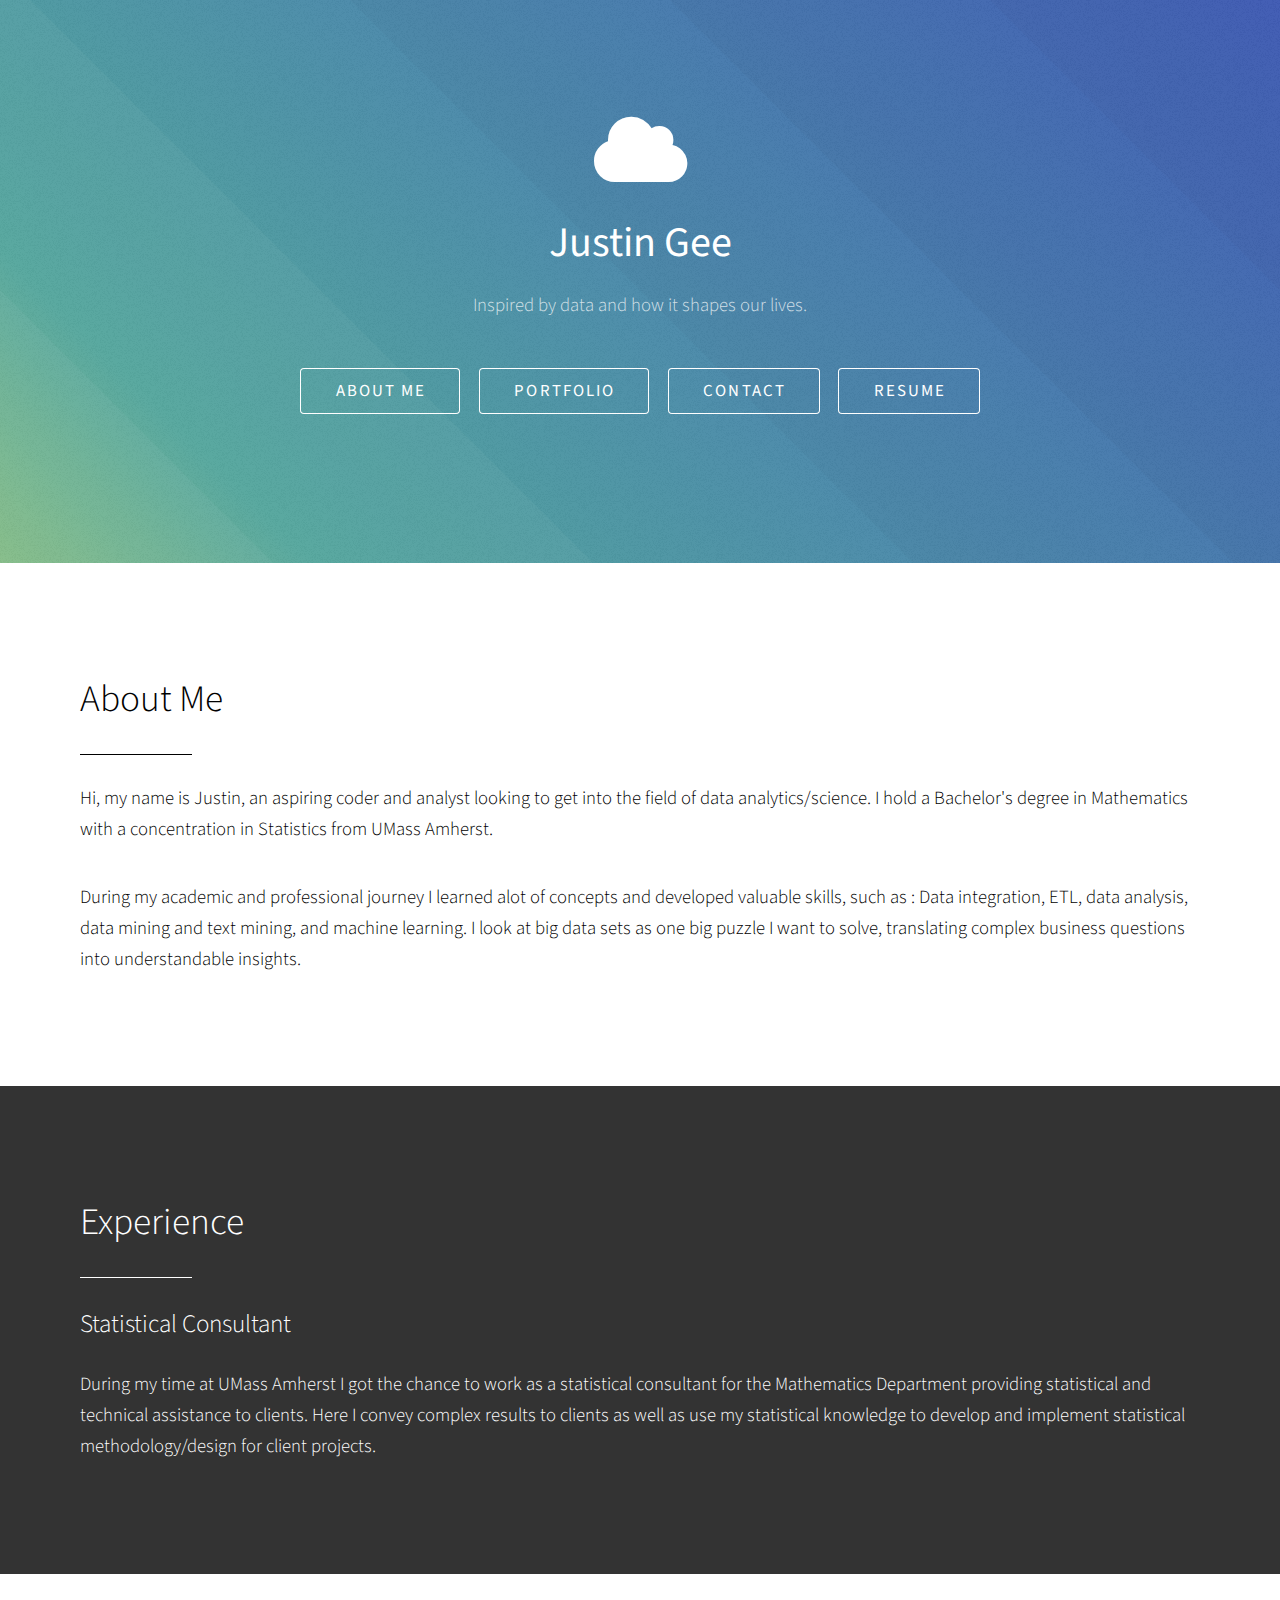
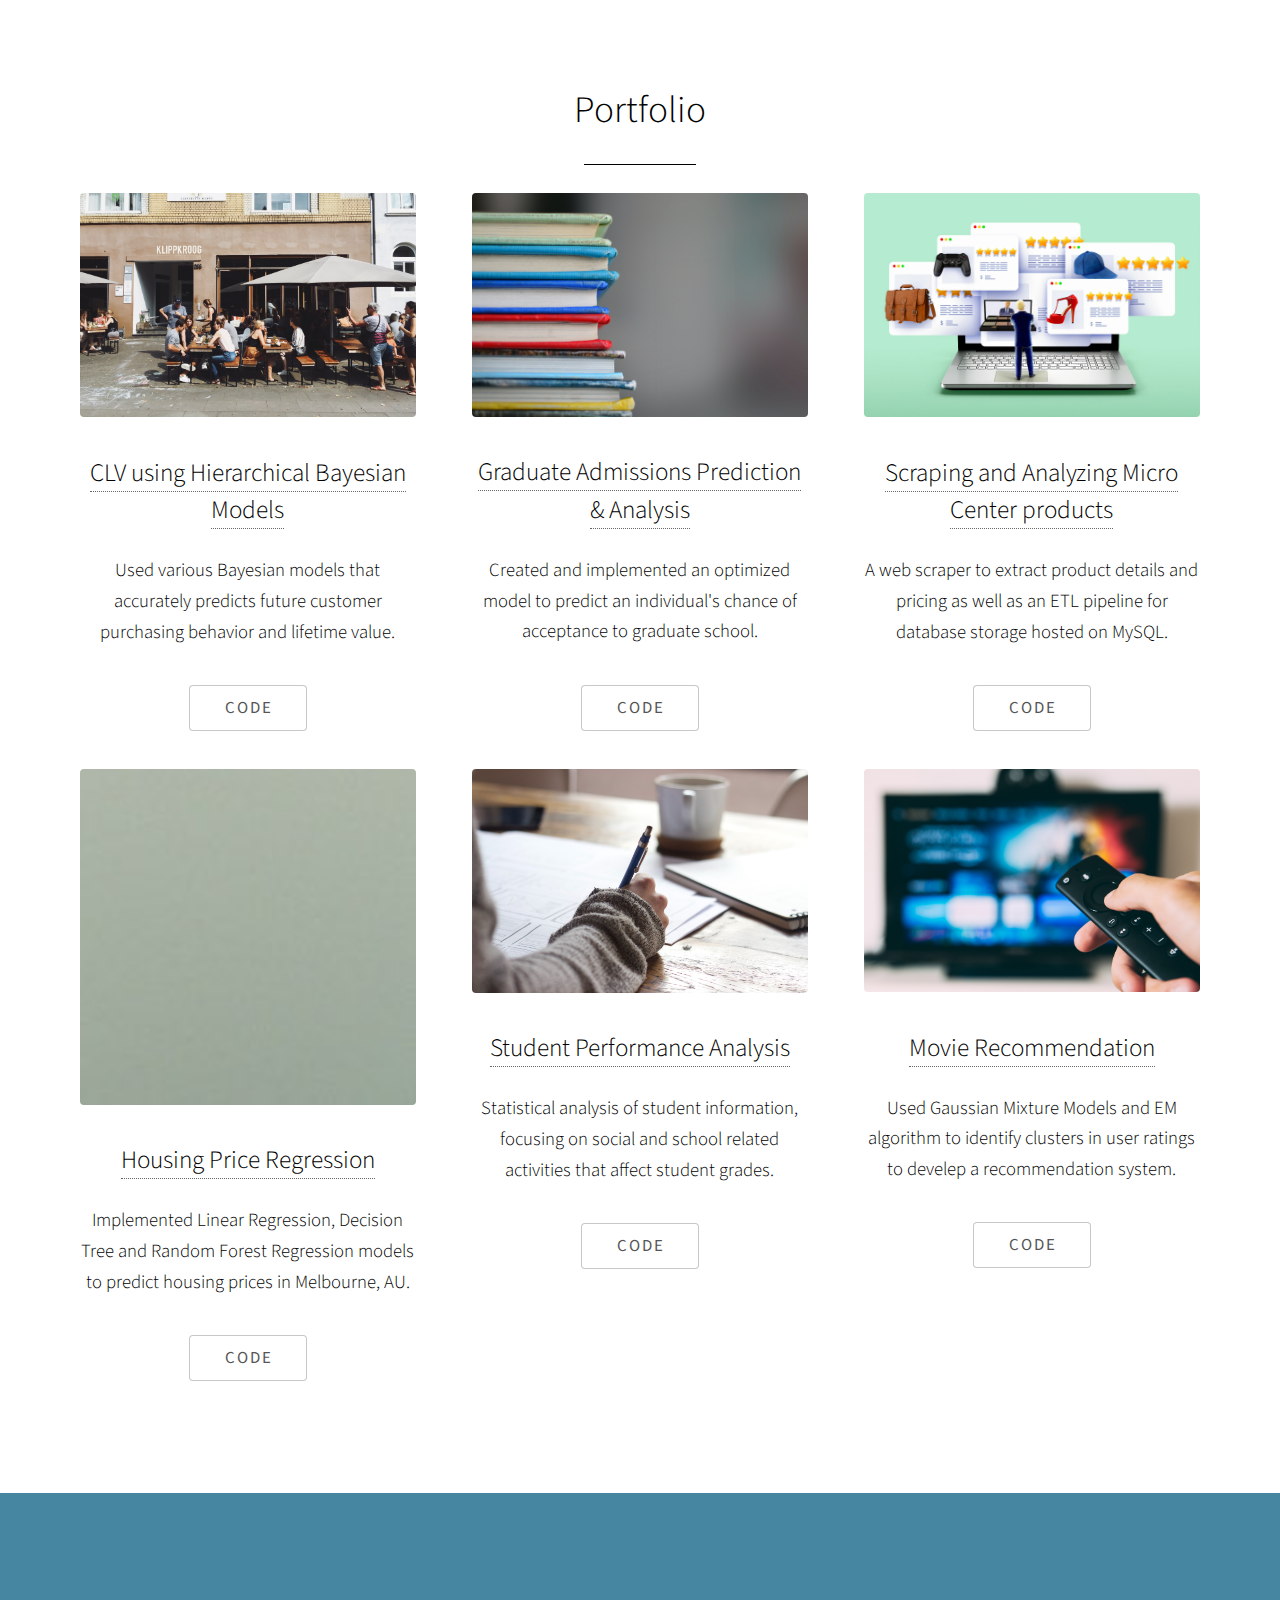
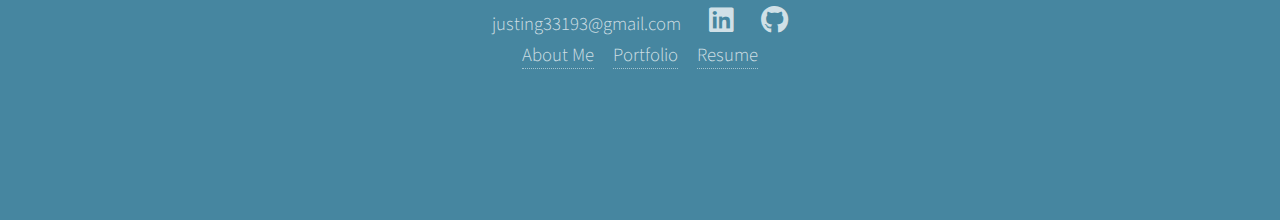
==== index.html @ 66cd39ed "fixed links" ====
<!DOCTYPE HTML>

<html>
	<head>
		<title>J.Gee Portfolio</title>
		<meta charset="utf-8" />
		<meta name="viewport" content="width=device-width, initial-scale=1, user-scalable=no" />
		<link rel="stylesheet" href="assets/css/main.css" />
		<noscript><link rel="stylesheet" href="assets/css/noscript.css" /></noscript>
	</head>
	<body class="is-preload">

		<!-- Header -->
			<section id="header">
				<div class="inner">
					<span class="icon solid major fa-cloud"></span>
					<h1><strong>Justin Gee</strong><br /></a></h1>
					<p>Inspired by data and how it shapes our lives.</p>
					<ul class="actions special">
						<li><a href="#AboutMe" class="button scrolly">About Me</a></li>
						<li><a href="#Portfolio" class="button scrolly">Portfolio</a></li>
						<li><a href="#footer" class="button scrolly">Contact</a></li>
						<li><a href="justingee193.github.io/links/resume.pdf" class="button">Resume</a></li>
					</ul>
				</div>
			</section>

		<!-- About Me -->
			<section id="AboutMe" class="main style1">
				<div class="container">
					<div class="row gtr-150">
						<div class="col-12">
							<header class="major">
								<h2>About Me<br /></h2>
							</header>
							<p>Hi, my name is Justin, an aspiring coder and analyst looking to get into the field of data analytics/science. I hold a Bachelor's degree in Mathematics with a concentration in Statistics from UMass Amherst. </p>
							<p>During my academic and professional journey I learned alot of concepts and developed valuable skills, such as : Data integration, ETL, data analysis, data mining and text mining, and machine learning. I look at big data sets as one big puzzle I want to solve, translating complex business questions into understandable insights.</p>
						</div>
					</div>
				</div>
			</section>

		<!-- Experience -->
			<section id="Experience" class="main style2">
				<div class="container">
					<div class="row gtr-150">
						<div class="col-12">
							<header class="major">
								<h2>Experience</h2>
							</header>
							<h3>Statistical Consultant</h3>
							<p>During my time at UMass Amherst I got the chance to work as a statistical consultant for the Mathematics Department providing statistical and technical assistance to clients. Here I convey complex results to clients as well as use my statistical knowledge to develop and implement statistical methodology/design for client projects.</p>
						</div>
					</div>
				</div>
			</section>

		<!-- Portfolio -->
			<section id="Portfolio" class="main style1 special">
				<div class="container">
					<header class="major">
						<h2>Portfolio</h2>
					</header>
					<div class="row gtr-150">
						<div class="col-4 col-12-medium">
							<span class="image fit"><img src="images/pic02.jpg" alt="" /></span>
								<h3><a href="justingee193.github.io/links/customer-lifetime-value.html">CLV using Hierarchical Bayesian Models</a></h3>
							<p>Used various Bayesian models that accurately predicts future customer purchasing behavior and lifetime value.</p>
							<ul class="actions special">
								<li><a href="https://github.com/justingee193/Data-Science-Projects/blob/master/customer-lifetime-value.ipynb" class="button">Code</a></li>
							</ul>
						</div>
						<div class="col-4 col-12-medium">
							<span class="image fit"><img src="images/pic03.jpg" alt="" /></span>
							<h3><a href="justingee193.github.io/links/graduate-admissions.html">Graduate Admissions Prediction & Analysis</a></h3>
							<p>Created and implemented an optimized model to predict an individual's chance of acceptance to graduate school.</p>
							<ul class="actions special">
								<li><a href="https://github.com/justingee193/Data-Science-Projects/blob/master/graduate-admissions.ipynb" class="button">Code</a></li>
							</ul>
						</div>
						<div class="col-4 col-12-medium">
							<span class="image fit"><img src="images/pic04.jpg" alt="" /></span>
							<h3><a href="justingee193.github.io/links/student-performance.html">Scraping and Analyzing Micro Center products</a></h3>
							<p>A web scraper to extract product details and pricing as well as an ETL pipeline for database storage hosted on MySQL.</p>
							<ul class="actions special">
								<li><a href="https://github.com/justingee193/microcenter-scraper" class="button">Code</a></li>
							</ul>
						</div>
						<div class="col-4 col-12-medium">
							<span class="image fit"><img src="images/pic05.jpg" alt="" /></span>
							<h3><a href="justingee193.github.io/links/melbourne-housing-market.html">Housing Price Regression</a></h3>
							<p>Implemented Linear Regression, Decision Tree and Random Forest Regression models to predict housing prices in Melbourne, AU.</p>
							<ul class="actions special">
								<li><a href="https://github.com/justingee193/melbourne-housing-regression" class="button">Code</a></li>
							</ul>
						</div>
						<div class="col-4 col-12-medium">
							<span class="image fit"><img src="images/pic06.jpg" alt="" /></span>
							<h3><a href="justingee193.github.io/links/student-performance.html">Student Performance Analysis</a></h3>
							<p>Statistical analysis of student information, focusing on social and school related activities that affect student grades.</p>
							<ul class="actions special">
								<li><a href="https://github.com/justingee193/Data-Science-Projects/blob/master/student-performance.ipynb" class="button">Code</a></li>
							</ul>
						</div>
						<div class="col-4 col-12-medium">
							<span class="image fit"><img src="images/pic07.jpg" alt="" /></span>
							<h3><a href="justingee193.github.io/links/movie-recommendation.html">Movie Recommendation</a></h3>
							<p>Used Gaussian Mixture Models and EM algorithm to identify clusters in user ratings to develep a recommendation system.</p>
							<ul class="actions special">
								<li><a href="https://github.com/justingee193/movie-recommendation-proj" class="button">Code</a></li>
							</ul>
						</div>
					</div>
				</div>
			</section>

		<!-- Contact -->
			<section id="footer">
				<ul class="icons">
					<li><span class="label">justing33193@gmail.com</span></a></li>
					<li><a href="https://www.linkedin.com/in/justin-gee-264b87182/" class="icon brands alt fa-linkedin"><span class="label">LinkedIn</span></a></li>
					<li><a href="https://github.com/justingee193/" class="icon brands alt fa-github"><span class="label">GitHub</span></a></li>
				</ul>
				<ul class="actions special">
					<li><a href="#AboutMe" class="label scrolly">About Me</a></li>
					<li><a href="#Portfolio" class="label scrolly">Portfolio</a></li>
					<li><a href="resume.pdf" class="label">Resume</a></li>
				</ul>
			</section>

		<!-- Scripts -->
			<script src="assets/js/jquery.min.js"></script>
			<script src="assets/js/jquery.scrolly.min.js"></script>
			<script src="assets/js/browser.min.js"></script>
			<script src="assets/js/breakpoints.min.js"></script>
			<script src="assets/js/util.js"></script>
			<script src="assets/js/main.js"></script>
	</body>
</html>
---- assets/css/main.css ----
@import url("fontawesome-all.min.css");
@import url("https://fonts.googleapis.com/css?family=Source+Sans+Pro:300,300italic,400,400italic");

/*
	Photon by HTML5 UP
	html5up.net | @ajlkn
	Free for personal and commercial use under the CCA 3.0 license (html5up.net/license)
*/

html, body, div, span, applet, object,
iframe, h1, h2, h3, h4, h5, h6, p, blockquote,
pre, a, abbr, acronym, address, big, cite,
code, del, dfn, em, img, ins, kbd, q, s, samp,
small, strike, strong, sub, sup, tt, var, b,
u, i, center, dl, dt, dd, ol, ul, li, fieldset,
form, label, legend, table, caption, tbody,
tfoot, thead, tr, th, td, article, aside,
canvas, details, embed, figure, figcaption,
footer, header, hgroup, menu, nav, output, ruby,
section, summary, time, mark, audio, video {
	margin: 0;
	padding: 0;
	border: 0;
	font-size: 100%;
	font: inherit;
	vertical-align: baseline;}

article, aside, details, figcaption, figure,
footer, header, hgroup, menu, nav, section {
	display: block;}

body {
	line-height: 1;
}

ol, ul {
	list-style: none;
}

blockquote, q {
	quotes: none;
}

	blockquote:before, blockquote:after, q:before, q:after {
		content: '';
		content: none;
	}

table {
	border-collapse: collapse;
	border-spacing: 0;
}

body {
	-webkit-text-size-adjust: none;
}

mark {
	background-color: transparent;
	color: inherit;
}

input::-moz-focus-inner {
	border: 0;
	padding: 0;
}

input, select, textarea {
	-moz-appearance: none;
	-webkit-appearance: none;
	-ms-appearance: none;
	appearance: none;
}

/* Basic */

	html {
		box-sizing: border-box;
	}

	*, *:before, *:after {
		box-sizing: inherit;
	}

	body {
		background: #fff;
	}

		body.is-preload *, body.is-preload *:before, body.is-preload *:after {
			-moz-animation: none !important;
			-webkit-animation: none !important;
			-ms-animation: none !important;
			animation: none !important;
			-moz-transition: none !important;
			-webkit-transition: none !important;
			-ms-transition: none !important;
			transition: none !important;
		}

	body, input, select, textarea {
		color: #666;
		font-family: "Source Sans Pro", Helvetica, sans-serif;
		font-size: 16pt;
		font-weight: 300;
		line-height: 1.65em;
	}

	a {
		-moz-transition: color 0.2s ease-in-out, border-color 0.2s ease-in-out;
		-webkit-transition: color 0.2s ease-in-out, border-color 0.2s ease-in-out;
		-ms-transition: color 0.2s ease-in-out, border-color 0.2s ease-in-out;
		transition: color 0.2s ease-in-out, border-color 0.2s ease-in-out;
		border-bottom: dotted 1px #666;
		color: inherit;
		text-decoration: none;
	}

		a:hover {
			border-bottom-color: transparent !important;
			color: #6bd4c8;
		}

	strong, b {
		color: #555;
		font-weight: 400;
	}

	em, i {
		font-style: italic;
	}

	p {
		margin: 0 0 2em 0;
	}

	h1, h2, h3, h4, h5, h6 {
		color: #555;
		line-height: 1em;
		margin: 0 0 1em 0;
	}

		h1 a, h2 a, h3 a, h4 a, h5 a, h6 a {
			color: inherit;
			text-decoration: none;
		}

	h1 {
		font-size: 2.25em;
		line-height: 1.35em;
	}

	h2 {
		font-size: 2em;
		line-height: 1.35em;
	}

	h3 {
		font-size: 1.35em;
		line-height: 1.5em;
	}

	h4 {
		font-size: 1.25em;
		line-height: 1.5em;
	}

	h5 {
		font-size: 0.9em;
		line-height: 1.5em;
	}

	h6 {
		font-size: 0.7em;
		line-height: 1.5em;
	}

	sub {
		font-size: 0.8em;
		position: relative;
		top: 0.5em;
	}

	sup {
		font-size: 0.8em;
		position: relative;
		top: -0.5em;
	}

	hr {
		border: 0;
		border-bottom: solid 1px rgba(144, 144, 144, 0.5);
		margin: 2em 0;
	}

		hr.major {
			margin: 3em 0;
		}

	blockquote {
		border-left: solid 4px rgba(144, 144, 144, 0.5);
		font-style: italic;
		margin: 0 0 2em 0;
		padding: 0.5em 0 0.5em 2em;
	}

	code {
		background: rgba(144, 144, 144, 0.075);
		border-radius: 4px;
		border: solid 1px rgba(144, 144, 144, 0.5);
		font-family: "Courier New", monospace;
		font-size: 0.9em;
		margin: 0 0.25em;
		padding: 0.25em 0.65em;
	}

	pre {
		-webkit-overflow-scrolling: touch;
		font-family: "Courier New", monospace;
		font-size: 0.9em;
		margin: 0 0 2em 0;
	}

		pre code {
			display: block;
			line-height: 1.75em;
			padding: 1em 1.5em;
			overflow-x: auto;
		}

	.align-left {
		text-align: left;
	}

	.align-center {
		text-align: center;
	}

	.align-right {
		text-align: right;
	}

/* Container */

	.container {
		margin: 0 auto;
		max-width: calc(100% - 4em);
		width: 60em;
	}

		.container.xsmall {
			width: 15em;
		}

		.container.small {
			width: 30em;
		}

		.container.medium {
			width: 45em;
		}

		.container.large {
			width: 75em;
		}

		.container.xlarge {
			width: 90em;
		}

		.container.max {
			width: 100%;
		}

		@media screen and (max-width: 980px) {

			.container {
				max-width: 100% !important;
				width: 100% !important;
			}

		}

		@media screen and (max-width: 480px) {

			.container {
				max-width: calc(100% - 3em);
			}

		}

/* Row */

	.row {
		display: flex;
		flex-wrap: wrap;
		box-sizing: border-box;
		align-items: stretch;
	}

		.row > * {
			box-sizing: border-box;
		}

		.row.gtr-uniform > * > :last-child {
			margin-bottom: 0;
		}

		.row.aln-left {
			justify-content: flex-start;
		}

		.row.aln-center {
			justify-content: center;
		}

		.row.aln-right {
			justify-content: flex-end;
		}

		.row.aln-top {
			align-items: flex-start;
		}

		.row.aln-middle {
			align-items: center;
		}

		.row.aln-bottom {
			align-items: flex-end;
		}

		.row > .imp {
			order: -1;
		}

		.row > .col-1 {
			width: 8.33333%;
		}

		.row > .off-1 {
			margin-left: 8.33333%;
		}

		.row > .col-2 {
			width: 16.66667%;
		}

		.row > .off-2 {
			margin-left: 16.66667%;
		}

		.row > .col-3 {
			width: 25%;
		}

		.row > .off-3 {
			margin-left: 25%;
		}

		.row > .col-4 {
			width: 33.33333%;
		}

		.row > .off-4 {
			margin-left: 33.33333%;
		}

		.row > .col-5 {
			width: 41.66667%;
		}

		.row > .off-5 {
			margin-left: 41.66667%;
		}

		.row > .col-6 {
			width: 50%;
		}

		.row > .off-6 {
			margin-left: 50%;
		}

		.row > .col-7 {
			width: 58.33333%;
		}

		.row > .off-7 {
			margin-left: 58.33333%;
		}

		.row > .col-8 {
			width: 66.66667%;
		}

		.row > .off-8 {
			margin-left: 66.66667%;
		}

		.row > .col-9 {
			width: 75%;
		}

		.row > .off-9 {
			margin-left: 75%;
		}

		.row > .col-10 {
			width: 83.33333%;
		}

		.row > .off-10 {
			margin-left: 83.33333%;
		}

		.row > .col-11 {
			width: 91.66667%;
		}

		.row > .off-11 {
			margin-left: 91.66667%;
		}

		.row > .col-12 {
			width: 100%;
		}

		.row > .off-12 {
			margin-left: 100%;
		}

		.row.gtr-0 {
			margin-top: 0;
			margin-left: 0em;
		}

			.row.gtr-0 > * {
				padding: 0 0 0 0em;
			}

			.row.gtr-0.gtr-uniform {
				margin-top: 0em;
			}

				.row.gtr-0.gtr-uniform > * {
					padding-top: 0em;
				}

		.row.gtr-25 {
			margin-top: 0;
			margin-left: -0.5em;
		}

			.row.gtr-25 > * {
				padding: 0 0 0 0.5em;
			}

			.row.gtr-25.gtr-uniform {
				margin-top: -0.5em;
			}

				.row.gtr-25.gtr-uniform > * {
					padding-top: 0.5em;
				}

		.row.gtr-50 {
			margin-top: 0;
			margin-left: -1em;
		}

			.row.gtr-50 > * {
				padding: 0 0 0 1em;
			}

			.row.gtr-50.gtr-uniform {
				margin-top: -1em;
			}

				.row.gtr-50.gtr-uniform > * {
					padding-top: 1em;
				}

		.row {
			margin-top: 0;
			margin-left: -2em;
		}

			.row > * {
				padding: 0 0 0 2em;
			}

			.row.gtr-uniform {
				margin-top: -2em;
			}

				.row.gtr-uniform > * {
					padding-top: 2em;
				}

		.row.gtr-150 {
			margin-top: 0;
			margin-left: -3em;
		}

			.row.gtr-150 > * {
				padding: 0 0 0 3em;
			}

			.row.gtr-150.gtr-uniform {
				margin-top: -3em;
			}

				.row.gtr-150.gtr-uniform > * {
					padding-top: 3em;
				}

		.row.gtr-200 {
			margin-top: 0;
			margin-left: -4em;
		}

			.row.gtr-200 > * {
				padding: 0 0 0 4em;
			}

			.row.gtr-200.gtr-uniform {
				margin-top: -4em;
			}

				.row.gtr-200.gtr-uniform > * {
					padding-top: 4em;
				}

		@media screen and (max-width: 1680px) {

			.row {
				display: flex;
				flex-wrap: wrap;
				box-sizing: border-box;
				align-items: stretch;
			}

				.row > * {
					box-sizing: border-box;
				}

				.row.gtr-uniform > * > :last-child {
					margin-bottom: 0;
				}

				.row.aln-left {
					justify-content: flex-start;
				}

				.row.aln-center {
					justify-content: center;
				}

				.row.aln-right {
					justify-content: flex-end;
				}

				.row.aln-top {
					align-items: flex-start;
				}

				.row.aln-middle {
					align-items: center;
				}

				.row.aln-bottom {
					align-items: flex-end;
				}

				.row > .imp-xlarge {
					order: -1;
				}

				.row > .col-1-xlarge {
					width: 8.33333%;
				}

				.row > .off-1-xlarge {
					margin-left: 8.33333%;
				}

				.row > .col-2-xlarge {
					width: 16.66667%;
				}

				.row > .off-2-xlarge {
					margin-left: 16.66667%;
				}

				.row > .col-3-xlarge {
					width: 25%;
				}

				.row > .off-3-xlarge {
					margin-left: 25%;
				}

				.row > .col-4-xlarge {
					width: 33.33333%;
				}

				.row > .off-4-xlarge {
					margin-left: 33.33333%;
				}

				.row > .col-5-xlarge {
					width: 41.66667%;
				}

				.row > .off-5-xlarge {
					margin-left: 41.66667%;
				}

				.row > .col-6-xlarge {
					width: 50%;
				}

				.row > .off-6-xlarge {
					margin-left: 50%;
				}

				.row > .col-7-xlarge {
					width: 58.33333%;
				}

				.row > .off-7-xlarge {
					margin-left: 58.33333%;
				}

				.row > .col-8-xlarge {
					width: 66.66667%;
				}

				.row > .off-8-xlarge {
					margin-left: 66.66667%;
				}

				.row > .col-9-xlarge {
					width: 75%;
				}

				.row > .off-9-xlarge {
					margin-left: 75%;
				}

				.row > .col-10-xlarge {
					width: 83.33333%;
				}

				.row > .off-10-xlarge {
					margin-left: 83.33333%;
				}

				.row > .col-11-xlarge {
					width: 91.66667%;
				}

				.row > .off-11-xlarge {
					margin-left: 91.66667%;
				}

				.row > .col-12-xlarge {
					width: 100%;
				}

				.row > .off-12-xlarge {
					margin-left: 100%;
				}

				.row.gtr-0 {
					margin-top: 0;
					margin-left: 0em;
				}

					.row.gtr-0 > * {
						padding: 0 0 0 0em;
					}

					.row.gtr-0.gtr-uniform {
						margin-top: 0em;
					}

						.row.gtr-0.gtr-uniform > * {
							padding-top: 0em;
						}

				.row.gtr-25 {
					margin-top: 0;
					margin-left: -0.5em;
				}

					.row.gtr-25 > * {
						padding: 0 0 0 0.5em;
					}

					.row.gtr-25.gtr-uniform {
						margin-top: -0.5em;
					}

						.row.gtr-25.gtr-uniform > * {
							padding-top: 0.5em;
						}

				.row.gtr-50 {
					margin-top: 0;
					margin-left: -1em;
				}

					.row.gtr-50 > * {
						padding: 0 0 0 1em;
					}

					.row.gtr-50.gtr-uniform {
						margin-top: -1em;
					}

						.row.gtr-50.gtr-uniform > * {
							padding-top: 1em;
						}

				.row {
					margin-top: 0;
					margin-left: -2em;
				}

					.row > * {
						padding: 0 0 0 2em;
					}

					.row.gtr-uniform {
						margin-top: -2em;
					}

						.row.gtr-uniform > * {
							padding-top: 2em;
						}

				.row.gtr-150 {
					margin-top: 0;
					margin-left: -3em;
				}

					.row.gtr-150 > * {
						padding: 0 0 0 3em;
					}

					.row.gtr-150.gtr-uniform {
						margin-top: -3em;
					}

						.row.gtr-150.gtr-uniform > * {
							padding-top: 3em;
						}

				.row.gtr-200 {
					margin-top: 0;
					margin-left: -4em;
				}

					.row.gtr-200 > * {
						padding: 0 0 0 4em;
					}

					.row.gtr-200.gtr-uniform {
						margin-top: -4em;
					}

						.row.gtr-200.gtr-uniform > * {
							padding-top: 4em;
						}

		}

		@media screen and (max-width: 1140px) {

			.row {
				display: flex;
				flex-wrap: wrap;
				box-sizing: border-box;
				align-items: stretch;
			}

				.row > * {
					box-sizing: border-box;
				}

				.row.gtr-uniform > * > :last-child {
					margin-bottom: 0;
				}

				.row.aln-left {
					justify-content: flex-start;
				}

				.row.aln-center {
					justify-content: center;
				}

				.row.aln-right {
					justify-content: flex-end;
				}

				.row.aln-top {
					align-items: flex-start;
				}

				.row.aln-middle {
					align-items: center;
				}

				.row.aln-bottom {
					align-items: flex-end;
				}

				.row > .imp-large {
					order: -1;
				}

				.row > .col-1-large {
					width: 8.33333%;
				}

				.row > .off-1-large {
					margin-left: 8.33333%;
				}

				.row > .col-2-large {
					width: 16.66667%;
				}

				.row > .off-2-large {
					margin-left: 16.66667%;
				}

				.row > .col-3-large {
					width: 25%;
				}

				.row > .off-3-large {
					margin-left: 25%;
				}

				.row > .col-4-large {
					width: 33.33333%;
				}

				.row > .off-4-large {
					margin-left: 33.33333%;
				}

				.row > .col-5-large {
					width: 41.66667%;
				}

				.row > .off-5-large {
					margin-left: 41.66667%;
				}

				.row > .col-6-large {
					width: 50%;
				}

				.row > .off-6-large {
					margin-left: 50%;
				}

				.row > .col-7-large {
					width: 58.33333%;
				}

				.row > .off-7-large {
					margin-left: 58.33333%;
				}

				.row > .col-8-large {
					width: 66.66667%;
				}

				.row > .off-8-large {
					margin-left: 66.66667%;
				}

				.row > .col-9-large {
					width: 75%;
				}

				.row > .off-9-large {
					margin-left: 75%;
				}

				.row > .col-10-large {
					width: 83.33333%;
				}

				.row > .off-10-large {
					margin-left: 83.33333%;
				}

				.row > .col-11-large {
					width: 91.66667%;
				}

				.row > .off-11-large {
					margin-left: 91.66667%;
				}

				.row > .col-12-large {
					width: 100%;
				}

				.row > .off-12-large {
					margin-left: 100%;
				}

				.row.gtr-0 {
					margin-top: 0;
					margin-left: 0em;
				}

					.row.gtr-0 > * {
						padding: 0 0 0 0em;
					}

					.row.gtr-0.gtr-uniform {
						margin-top: 0em;
					}

						.row.gtr-0.gtr-uniform > * {
							padding-top: 0em;
						}

				.row.gtr-25 {
					margin-top: 0;
					margin-left: -0.5em;
				}

					.row.gtr-25 > * {
						padding: 0 0 0 0.5em;
					}

					.row.gtr-25.gtr-uniform {
						margin-top: -0.5em;
					}

						.row.gtr-25.gtr-uniform > * {
							padding-top: 0.5em;
						}

				.row.gtr-50 {
					margin-top: 0;
					margin-left: -1em;
				}

					.row.gtr-50 > * {
						padding: 0 0 0 1em;
					}

					.row.gtr-50.gtr-uniform {
						margin-top: -1em;
					}

						.row.gtr-50.gtr-uniform > * {
							padding-top: 1em;
						}

				.row {
					margin-top: 0;
					margin-left: -2em;
				}

					.row > * {
						padding: 0 0 0 2em;
					}

					.row.gtr-uniform {
						margin-top: -2em;
					}

						.row.gtr-uniform > * {
							padding-top: 2em;
						}

				.row.gtr-150 {
					margin-top: 0;
					margin-left: -3em;
				}

					.row.gtr-150 > * {
						padding: 0 0 0 3em;
					}

					.row.gtr-150.gtr-uniform {
						margin-top: -3em;
					}

						.row.gtr-150.gtr-uniform > * {
							padding-top: 3em;
						}

				.row.gtr-200 {
					margin-top: 0;
					margin-left: -4em;
				}

					.row.gtr-200 > * {
						padding: 0 0 0 4em;
					}

					.row.gtr-200.gtr-uniform {
						margin-top: -4em;
					}

						.row.gtr-200.gtr-uniform > * {
							padding-top: 4em;
						}

		}

		@media screen and (max-width: 980px) {

			.row {
				display: flex;
				flex-wrap: wrap;
				box-sizing: border-box;
				align-items: stretch;
			}

				.row > * {
					box-sizing: border-box;
				}

				.row.gtr-uniform > * > :last-child {
					margin-bottom: 0;
				}

				.row.aln-left {
					justify-content: flex-start;
				}

				.row.aln-center {
					justify-content: center;
				}

				.row.aln-right {
					justify-content: flex-end;
				}

				.row.aln-top {
					align-items: flex-start;
				}

				.row.aln-middle {
					align-items: center;
				}

				.row.aln-bottom {
					align-items: flex-end;
				}

				.row > .imp-medium {
					order: -1;
				}

				.row > .col-1-medium {
					width: 8.33333%;
				}

				.row > .off-1-medium {
					margin-left: 8.33333%;
				}

				.row > .col-2-medium {
					width: 16.66667%;
				}

				.row > .off-2-medium {
					margin-left: 16.66667%;
				}

				.row > .col-3-medium {
					width: 25%;
				}

				.row > .off-3-medium {
					margin-left: 25%;
				}

				.row > .col-4-medium {
					width: 33.33333%;
				}

				.row > .off-4-medium {
					margin-left: 33.33333%;
				}

				.row > .col-5-medium {
					width: 41.66667%;
				}

				.row > .off-5-medium {
					margin-left: 41.66667%;
				}

				.row > .col-6-medium {
					width: 50%;
				}

				.row > .off-6-medium {
					margin-left: 50%;
				}

				.row > .col-7-medium {
					width: 58.33333%;
				}

				.row > .off-7-medium {
					margin-left: 58.33333%;
				}

				.row > .col-8-medium {
					width: 66.66667%;
				}

				.row > .off-8-medium {
					margin-left: 66.66667%;
				}

				.row > .col-9-medium {
					width: 75%;
				}

				.row > .off-9-medium {
					margin-left: 75%;
				}

				.row > .col-10-medium {
					width: 83.33333%;
				}

				.row > .off-10-medium {
					margin-left: 83.33333%;
				}

				.row > .col-11-medium {
					width: 91.66667%;
				}

				.row > .off-11-medium {
					margin-left: 91.66667%;
				}

				.row > .col-12-medium {
					width: 100%;
				}

				.row > .off-12-medium {
					margin-left: 100%;
				}

				.row.gtr-0 {
					margin-top: 0;
					margin-left: 0em;
				}

					.row.gtr-0 > * {
						padding: 0 0 0 0em;
					}

					.row.gtr-0.gtr-uniform {
						margin-top: 0em;
					}

						.row.gtr-0.gtr-uniform > * {
							padding-top: 0em;
						}

				.row.gtr-25 {
					margin-top: 0;
					margin-left: -0.5em;
				}

					.row.gtr-25 > * {
						padding: 0 0 0 0.5em;
					}

					.row.gtr-25.gtr-uniform {
						margin-top: -0.5em;
					}

						.row.gtr-25.gtr-uniform > * {
							padding-top: 0.5em;
						}

				.row.gtr-50 {
					margin-top: 0;
					margin-left: -1em;
				}

					.row.gtr-50 > * {
						padding: 0 0 0 1em;
					}

					.row.gtr-50.gtr-uniform {
						margin-top: -1em;
					}

						.row.gtr-50.gtr-uniform > * {
							padding-top: 1em;
						}

				.row {
					margin-top: 0;
					margin-left: -2em;
				}

					.row > * {
						padding: 0 0 0 2em;
					}

					.row.gtr-uniform {
						margin-top: -2em;
					}

						.row.gtr-uniform > * {
							padding-top: 2em;
						}

				.row.gtr-150 {
					margin-top: 0;
					margin-left: -3em;
				}

					.row.gtr-150 > * {
						padding: 0 0 0 3em;
					}

					.row.gtr-150.gtr-uniform {
						margin-top: -3em;
					}

						.row.gtr-150.gtr-uniform > * {
							padding-top: 3em;
						}

				.row.gtr-200 {
					margin-top: 0;
					margin-left: -4em;
				}

					.row.gtr-200 > * {
						padding: 0 0 0 4em;
					}

					.row.gtr-200.gtr-uniform {
						margin-top: -4em;
					}

						.row.gtr-200.gtr-uniform > * {
							padding-top: 4em;
						}

		}

		@media screen and (max-width: 736px) {

			.row {
				display: flex;
				flex-wrap: wrap;
				box-sizing: border-box;
				align-items: stretch;
			}

				.row > * {
					box-sizing: border-box;
				}

				.row.gtr-uniform > * > :last-child {
					margin-bottom: 0;
				}

				.row.aln-left {
					justify-content: flex-start;
				}

				.row.aln-center {
					justify-content: center;
				}

				.row.aln-right {
					justify-content: flex-end;
				}

				.row.aln-top {
					align-items: flex-start;
				}

				.row.aln-middle {
					align-items: center;
				}

				.row.aln-bottom {
					align-items: flex-end;
				}

				.row > .imp-small {
					order: -1;
				}

				.row > .col-1-small {
					width: 8.33333%;
				}

				.row > .off-1-small {
					margin-left: 8.33333%;
				}

				.row > .col-2-small {
					width: 16.66667%;
				}

				.row > .off-2-small {
					margin-left: 16.66667%;
				}

				.row > .col-3-small {
					width: 25%;
				}

				.row > .off-3-small {
					margin-left: 25%;
				}

				.row > .col-4-small {
					width: 33.33333%;
				}

				.row > .off-4-small {
					margin-left: 33.33333%;
				}

				.row > .col-5-small {
					width: 41.66667%;
				}

				.row > .off-5-small {
					margin-left: 41.66667%;
				}

				.row > .col-6-small {
					width: 50%;
				}

				.row > .off-6-small {
					margin-left: 50%;
				}

				.row > .col-7-small {
					width: 58.33333%;
				}

				.row > .off-7-small {
					margin-left: 58.33333%;
				}

				.row > .col-8-small {
					width: 66.66667%;
				}

				.row > .off-8-small {
					margin-left: 66.66667%;
				}

				.row > .col-9-small {
					width: 75%;
				}

				.row > .off-9-small {
					margin-left: 75%;
				}

				.row > .col-10-small {
					width: 83.33333%;
				}

				.row > .off-10-small {
					margin-left: 83.33333%;
				}

				.row > .col-11-small {
					width: 91.66667%;
				}

				.row > .off-11-small {
					margin-left: 91.66667%;
				}

				.row > .col-12-small {
					width: 100%;
				}

				.row > .off-12-small {
					margin-left: 100%;
				}

				.row.gtr-0 {
					margin-top: 0;
					margin-left: 0em;
				}

					.row.gtr-0 > * {
						padding: 0 0 0 0em;
					}

					.row.gtr-0.gtr-uniform {
						margin-top: 0em;
					}

						.row.gtr-0.gtr-uniform > * {
							padding-top: 0em;
						}

				.row.gtr-25 {
					margin-top: 0;
					margin-left: -0.5em;
				}

					.row.gtr-25 > * {
						padding: 0 0 0 0.5em;
					}

					.row.gtr-25.gtr-uniform {
						margin-top: -0.5em;
					}

						.row.gtr-25.gtr-uniform > * {
							padding-top: 0.5em;
						}

				.row.gtr-50 {
					margin-top: 0;
					margin-left: -1em;
				}

					.row.gtr-50 > * {
						padding: 0 0 0 1em;
					}

					.row.gtr-50.gtr-uniform {
						margin-top: -1em;
					}

						.row.gtr-50.gtr-uniform > * {
							padding-top: 1em;
						}

				.row {
					margin-top: 0;
					margin-left: -2em;
				}

					.row > * {
						padding: 0 0 0 2em;
					}

					.row.gtr-uniform {
						margin-top: -2em;
					}

						.row.gtr-uniform > * {
							padding-top: 2em;
						}

				.row.gtr-150 {
					margin-top: 0;
					margin-left: -3em;
				}

					.row.gtr-150 > * {
						padding: 0 0 0 3em;
					}

					.row.gtr-150.gtr-uniform {
						margin-top: -3em;
					}

						.row.gtr-150.gtr-uniform > * {
							padding-top: 3em;
						}

				.row.gtr-200 {
					margin-top: 0;
					margin-left: -4em;
				}

					.row.gtr-200 > * {
						padding: 0 0 0 4em;
					}

					.row.gtr-200.gtr-uniform {
						margin-top: -4em;
					}

						.row.gtr-200.gtr-uniform > * {
							padding-top: 4em;
						}

		}

		@media screen and (max-width: 480px) {

			.row {
				display: flex;
				flex-wrap: wrap;
				box-sizing: border-box;
				align-items: stretch;
			}

				.row > * {
					box-sizing: border-box;
				}

				.row.gtr-uniform > * > :last-child {
					margin-bottom: 0;
				}

				.row.aln-left {
					justify-content: flex-start;
				}

				.row.aln-center {
					justify-content: center;
				}

				.row.aln-right {
					justify-content: flex-end;
				}

				.row.aln-top {
					align-items: flex-start;
				}

				.row.aln-middle {
					align-items: center;
				}

				.row.aln-bottom {
					align-items: flex-end;
				}

				.row > .imp-xsmall {
					order: -1;
				}

				.row > .col-1-xsmall {
					width: 8.33333%;
				}

				.row > .off-1-xsmall {
					margin-left: 8.33333%;
				}

				.row > .col-2-xsmall {
					width: 16.66667%;
				}

				.row > .off-2-xsmall {
					margin-left: 16.66667%;
				}

				.row > .col-3-xsmall {
					width: 25%;
				}

				.row > .off-3-xsmall {
					margin-left: 25%;
				}

				.row > .col-4-xsmall {
					width: 33.33333%;
				}

				.row > .off-4-xsmall {
					margin-left: 33.33333%;
				}

				.row > .col-5-xsmall {
					width: 41.66667%;
				}

				.row > .off-5-xsmall {
					margin-left: 41.66667%;
				}

				.row > .col-6-xsmall {
					width: 50%;
				}

				.row > .off-6-xsmall {
					margin-left: 50%;
				}

				.row > .col-7-xsmall {
					width: 58.33333%;
				}

				.row > .off-7-xsmall {
					margin-left: 58.33333%;
				}

				.row > .col-8-xsmall {
					width: 66.66667%;
				}

				.row > .off-8-xsmall {
					margin-left: 66.66667%;
				}

				.row > .col-9-xsmall {
					width: 75%;
				}

				.row > .off-9-xsmall {
					margin-left: 75%;
				}

				.row > .col-10-xsmall {
					width: 83.33333%;
				}

				.row > .off-10-xsmall {
					margin-left: 83.33333%;
				}

				.row > .col-11-xsmall {
					width: 91.66667%;
				}

				.row > .off-11-xsmall {
					margin-left: 91.66667%;
				}

				.row > .col-12-xsmall {
					width: 100%;
				}

				.row > .off-12-xsmall {
					margin-left: 100%;
				}

				.row.gtr-0 {
					margin-top: 0;
					margin-left: 0em;
				}

					.row.gtr-0 > * {
						padding: 0 0 0 0em;
					}

					.row.gtr-0.gtr-uniform {
						margin-top: 0em;
					}

						.row.gtr-0.gtr-uniform > * {
							padding-top: 0em;
						}

				.row.gtr-25 {
					margin-top: 0;
					margin-left: -0.5em;
				}

					.row.gtr-25 > * {
						padding: 0 0 0 0.5em;
					}

					.row.gtr-25.gtr-uniform {
						margin-top: -0.5em;
					}

						.row.gtr-25.gtr-uniform > * {
							padding-top: 0.5em;
						}

				.row.gtr-50 {
					margin-top: 0;
					margin-left: -1em;
				}

					.row.gtr-50 > * {
						padding: 0 0 0 1em;
					}

					.row.gtr-50.gtr-uniform {
						margin-top: -1em;
					}

						.row.gtr-50.gtr-uniform > * {
							padding-top: 1em;
						}

				.row {
					margin-top: 0;
					margin-left: -2em;
				}

					.row > * {
						padding: 0 0 0 2em;
					}

					.row.gtr-uniform {
						margin-top: -2em;
					}

						.row.gtr-uniform > * {
							padding-top: 2em;
						}

				.row.gtr-150 {
					margin-top: 0;
					margin-left: -3em;
				}

					.row.gtr-150 > * {
						padding: 0 0 0 3em;
					}

					.row.gtr-150.gtr-uniform {
						margin-top: -3em;
					}

						.row.gtr-150.gtr-uniform > * {
							padding-top: 3em;
						}

				.row.gtr-200 {
					margin-top: 0;
					margin-left: -4em;
				}

					.row.gtr-200 > * {
						padding: 0 0 0 4em;
					}

					.row.gtr-200.gtr-uniform {
						margin-top: -4em;
					}

						.row.gtr-200.gtr-uniform > * {
							padding-top: 4em;
						}

		}

		@media screen and (max-width: 320px) {

			.row {
				display: flex;
				flex-wrap: wrap;
				box-sizing: border-box;
				align-items: stretch;
			}

				.row > * {
					box-sizing: border-box;
				}

				.row.gtr-uniform > * > :last-child {
					margin-bottom: 0;
				}

				.row.aln-left {
					justify-content: flex-start;
				}

				.row.aln-center {
					justify-content: center;
				}

				.row.aln-right {
					justify-content: flex-end;
				}

				.row.aln-top {
					align-items: flex-start;
				}

				.row.aln-middle {
					align-items: center;
				}

				.row.aln-bottom {
					align-items: flex-end;
				}

				.row > .imp-xxsmall {
					order: -1;
				}

				.row > .col-1-xxsmall {
					width: 8.33333%;
				}

				.row > .off-1-xxsmall {
					margin-left: 8.33333%;
				}

				.row > .col-2-xxsmall {
					width: 16.66667%;
				}

				.row > .off-2-xxsmall {
					margin-left: 16.66667%;
				}

				.row > .col-3-xxsmall {
					width: 25%;
				}

				.row > .off-3-xxsmall {
					margin-left: 25%;
				}

				.row > .col-4-xxsmall {
					width: 33.33333%;
				}

				.row > .off-4-xxsmall {
					margin-left: 33.33333%;
				}

				.row > .col-5-xxsmall {
					width: 41.66667%;
				}

				.row > .off-5-xxsmall {
					margin-left: 41.66667%;
				}

				.row > .col-6-xxsmall {
					width: 50%;
				}

				.row > .off-6-xxsmall {
					margin-left: 50%;
				}

				.row > .col-7-xxsmall {
					width: 58.33333%;
				}

				.row > .off-7-xxsmall {
					margin-left: 58.33333%;
				}

				.row > .col-8-xxsmall {
					width: 66.66667%;
				}

				.row > .off-8-xxsmall {
					margin-left: 66.66667%;
				}

				.row > .col-9-xxsmall {
					width: 75%;
				}

				.row > .off-9-xxsmall {
					margin-left: 75%;
				}

				.row > .col-10-xxsmall {
					width: 83.33333%;
				}

				.row > .off-10-xxsmall {
					margin-left: 83.33333%;
				}

				.row > .col-11-xxsmall {
					width: 91.66667%;
				}

				.row > .off-11-xxsmall {
					margin-left: 91.66667%;
				}

				.row > .col-12-xxsmall {
					width: 100%;
				}

				.row > .off-12-xxsmall {
					margin-left: 100%;
				}

				.row.gtr-0 {
					margin-top: 0;
					margin-left: 0em;
				}

					.row.gtr-0 > * {
						padding: 0 0 0 0em;
					}

					.row.gtr-0.gtr-uniform {
						margin-top: 0em;
					}

						.row.gtr-0.gtr-uniform > * {
							padding-top: 0em;
						}

				.row.gtr-25 {
					margin-top: 0;
					margin-left: -0.5em;
				}

					.row.gtr-25 > * {
						padding: 0 0 0 0.5em;
					}

					.row.gtr-25.gtr-uniform {
						margin-top: -0.5em;
					}

						.row.gtr-25.gtr-uniform > * {
							padding-top: 0.5em;
						}

				.row.gtr-50 {
					margin-top: 0;
					margin-left: -1em;
				}

					.row.gtr-50 > * {
						padding: 0 0 0 1em;
					}

					.row.gtr-50.gtr-uniform {
						margin-top: -1em;
					}

						.row.gtr-50.gtr-uniform > * {
							padding-top: 1em;
						}

				.row {
					margin-top: 0;
					margin-left: -2em;
				}

					.row > * {
						padding: 0 0 0 2em;
					}

					.row.gtr-uniform {
						margin-top: -2em;
					}

						.row.gtr-uniform > * {
							padding-top: 2em;
						}

				.row.gtr-150 {
					margin-top: 0;
					margin-left: -3em;
				}

					.row.gtr-150 > * {
						padding: 0 0 0 3em;
					}

					.row.gtr-150.gtr-uniform {
						margin-top: -3em;
					}

						.row.gtr-150.gtr-uniform > * {
							padding-top: 3em;
						}

				.row.gtr-200 {
					margin-top: 0;
					margin-left: -4em;
				}

					.row.gtr-200 > * {
						padding: 0 0 0 4em;
					}

					.row.gtr-200.gtr-uniform {
						margin-top: -4em;
					}

						.row.gtr-200.gtr-uniform > * {
							padding-top: 4em;
						}

		}

/* Section/Article */

	section.special, article.special {
		text-align: center;
	}

	header p {
		color: #999;
		margin: 0 0 1.5em 0;
		position: relative;
	}

	header h2 + p {
		font-size: 1.25em;
		line-height: 1.5em;
		margin-top: -1em;
	}

	header h3 + p {
		font-size: 1.1em;
		line-height: 1.5em;
		margin-top: -0.8em;
	}

	header h4 + p,
	header h5 + p,
	header h6 + p {
		font-size: 0.9em;
		line-height: 1.5em;
		margin-top: -0.6em;
	}

	header.major {
		margin: 0 0 1em 0;
	}

		header.major:after {
			background: rgba(144, 144, 144, 0.5);
			content: '';
			display: inline-block;
			height: 1px;
			margin-top: 1.5em;
			width: 6em;
		}

		header.major h2, header.major h3, header.major h4, header.major h5, header.major h6 {
			margin: 0;
		}

		header.major p {
			margin: 0.7em 0 0 0;
		}

	header.special {
		text-align: center;
	}

/* Form */

	form {
		margin: 0 0 2em 0;
	}

	label {
		color: #555;
		display: block;
		font-size: 0.9em;
		font-weight: 400;
		margin: 0 0 1em 0;
	}

	input[type="text"],
	input[type="password"],
	input[type="email"],
	select,
	textarea {
		-moz-appearance: none;
		-webkit-appearance: none;
		-ms-appearance: none;
		appearance: none;
		background: rgba(144, 144, 144, 0.075);
		border-radius: 4px;
		border: none;
		border: solid 1px rgba(144, 144, 144, 0.5);
		color: inherit;
		display: block;
		outline: 0;
		padding: 0 1em;
		text-decoration: none;
		width: 100%;
	}

		input[type="text"]:invalid,
		input[type="password"]:invalid,
		input[type="email"]:invalid,
		select:invalid,
		textarea:invalid {
			box-shadow: none;
		}

		input[type="text"]:focus,
		input[type="password"]:focus,
		input[type="email"]:focus,
		select:focus,
		textarea:focus {
			border-color: #6bd4c8;
		}

	select {
		background-image: url("data:image/svg+xml;charset=utf8,%3Csvg xmlns='http://www.w3.org/2000/svg' width='40' height='40' preserveAspectRatio='none' viewBox='0 0 40 40'%3E%3Cpath d='M9.4,12.3l10.4,10.4l10.4-10.4c0.2-0.2,0.5-0.4,0.9-0.4c0.3,0,0.6,0.1,0.9,0.4l3.3,3.3c0.2,0.2,0.4,0.5,0.4,0.9 c0,0.4-0.1,0.6-0.4,0.9L20.7,31.9c-0.2,0.2-0.5,0.4-0.9,0.4c-0.3,0-0.6-0.1-0.9-0.4L4.3,17.3c-0.2-0.2-0.4-0.5-0.4-0.9 c0-0.4,0.1-0.6,0.4-0.9l3.3-3.3c0.2-0.2,0.5-0.4,0.9-0.4S9.1,12.1,9.4,12.3z' fill='rgba(144, 144, 144, 0.5)' /%3E%3C/svg%3E");
		background-size: 1.25rem;
		background-repeat: no-repeat;
		background-position: calc(100% - 1rem) center;
		height: 2.75em;
		padding-right: 2.75em;
		text-overflow: ellipsis;
	}

		select option {
			color: #555;
			background: #fff;
		}

		select:focus::-ms-value {
			background-color: transparent;
		}

		select::-ms-expand {
			display: none;
		}

	input[type="text"],
	input[type="password"],
	input[type="email"],
	select {
		height: 2.75em;
	}

	textarea {
		padding: 0.75em 1em;
	}

	input[type="checkbox"],
	input[type="radio"] {
		-moz-appearance: none;
		-webkit-appearance: none;
		-ms-appearance: none;
		appearance: none;
		display: block;
		float: left;
		margin-right: -2em;
		opacity: 0;
		width: 1em;
		z-index: -1;
	}

		input[type="checkbox"] + label,
		input[type="radio"] + label {
			text-decoration: none;
			color: #666;
			cursor: pointer;
			display: inline-block;
			font-size: 1em;
			font-weight: 300;
			padding-left: 2.4em;
			padding-right: 0.75em;
			position: relative;
		}

			input[type="checkbox"] + label:before,
			input[type="radio"] + label:before {
				-moz-osx-font-smoothing: grayscale;
				-webkit-font-smoothing: antialiased;
				display: inline-block;
				font-style: normal;
				font-variant: normal;
				text-rendering: auto;
				line-height: 1;
				text-transform: none !important;
				font-family: 'Font Awesome 5 Free';
				font-weight: 900;
			}

			input[type="checkbox"] + label:before,
			input[type="radio"] + label:before {
				background: rgba(144, 144, 144, 0.075);
				border-radius: 4px;
				border: solid 1px rgba(144, 144, 144, 0.5);
				content: '';
				display: inline-block;
				font-size: 0.8em;
				height: 2.0625em;
				left: 0;
				line-height: 2.0625em;
				position: absolute;
				text-align: center;
				top: 0;
				width: 2.0625em;
			}

		input[type="checkbox"]:checked + label:before,
		input[type="radio"]:checked + label:before {
			background: #666666;
			border-color: #666666;
			color: #ffffff;
			content: '\f00c';
		}

		input[type="checkbox"]:focus + label:before,
		input[type="radio"]:focus + label:before {
			border-color: #6bd4c8;
		}

	input[type="checkbox"] + label:before {
		border-radius: 4px;
	}

	input[type="radio"] + label:before {
		border-radius: 100%;
	}

	::-webkit-input-placeholder {
		color: #999 !important;
		opacity: 1.0;
	}

	:-moz-placeholder {
		color: #999 !important;
		opacity: 1.0;
	}

	::-moz-placeholder {
		color: #999 !important;
		opacity: 1.0;
	}

	:-ms-input-placeholder {
		color: #999 !important;
		opacity: 1.0;
	}

/* Box */

	.box {
		border-radius: 4px;
		border: solid 1px rgba(144, 144, 144, 0.5);
		margin-bottom: 2em;
		padding: 1.5em;
	}

		.box > :last-child,
		.box > :last-child > :last-child,
		.box > :last-child > :last-child > :last-child {
			margin-bottom: 0;
		}

		.box.alt {
			border: 0;
			border-radius: 0;
			padding: 0;
		}

/* Icon */

	.icon {
		text-decoration: none;
		border-bottom: none;
		position: relative;
	}

		.icon:before {
			-moz-osx-font-smoothing: grayscale;
			-webkit-font-smoothing: antialiased;
			display: inline-block;
			font-style: normal;
			font-variant: normal;
			text-rendering: auto;
			line-height: 1;
			text-transform: none !important;
			font-family: 'Font Awesome 5 Free';
			font-weight: 400;
		}

		.icon > .label {
			display: none;
		}

		.icon:before {
			line-height: inherit;
		}

		.icon.solid:before {
			font-weight: 900 !important;
		}

		.icon.brands:before {
			font-family: 'Font Awesome 5 Brands';
		}

		.icon.style1:before {
			color: #c3e895;
		}

		.icon.style2:before {
			color: #8addaa;
		}

		.icon.style3:before {
			color: #6bd4c8;
		}

		.icon.style4:before {
			color: #57aed3;
		}

		.icon.style5:before {
			color: #4a87d3;
		}

		.icon.style6:before {
			color: #6b88e6;
		}

		.icon.major {
			text-decoration: none;
			color: #555;
			cursor: default;
			display: inline-block;
			margin: 0 0 1.5em 0;
		}

			.icon.major:before {
				-moz-osx-font-smoothing: grayscale;
				-webkit-font-smoothing: antialiased;
				display: inline-block;
				font-style: normal;
				font-variant: normal;
				text-rendering: auto;
				line-height: 1;
				text-transform: none !important;
				font-family: 'Font Awesome 5 Free';
				font-weight: 400;
			}

			.icon.major:before {
				font-size: 4em;
				line-height: 1em;
			}

/* Image */

	.image {
		border-radius: 4px;
		border: 0;
		display: inline-block;
		position: relative;
	}

		.image img {
			border-radius: 4px;
			display: block;
		}

		.image.left {
			float: left;
			padding: 0 1.5em 1em 0;
			top: 0.25em;
		}

		.image.right {
			float: right;
			padding: 0 0 1em 1.5em;
			top: 0.25em;
		}

		.image.left, .image.right {
			max-width: 40%;
		}

			.image.left img, .image.right img {
				width: 100%;
			}

		.image.fit {
			display: block;
			margin: 0 0 2em 0;
			width: 100%;
		}

			.image.fit img {
				width: 100%;
			}

/* List */

	ol {
		list-style: decimal;
		margin: 0 0 2em 0;
		padding-left: 1.25em;
	}

		ol li {
			padding-left: 0.25em;
		}

	ul {
		list-style: disc;
		margin: 0 0 2em 0;
		padding-left: 1em;
	}

		ul li {
			padding-left: 0.5em;
		}

		ul.alt {
			list-style: none;
			padding-left: 0;
		}

			ul.alt li {
				border-top: solid 1px rgba(144, 144, 144, 0.5);
				padding: 0.5em 0;
			}

				ul.alt li:first-child {
					border-top: 0;
					padding-top: 0;
				}

	dl {
		margin: 0 0 2em 0;
	}

/* Actions */

	ul.actions {
		display: -moz-flex;
		display: -webkit-flex;
		display: -ms-flex;
		display: flex;
		cursor: default;
		list-style: none;
		margin-left: -1em;
		padding-left: 0;
	}

		ul.actions li {
			padding: 0 0 0 1em;
			vertical-align: middle;
		}

		ul.actions.special {
			-moz-justify-content: center;
			-webkit-justify-content: center;
			-ms-justify-content: center;
			justify-content: center;
			width: 100%;
			margin-left: 0;
		}

			ul.actions.special li:first-child {
				padding-left: 0;
			}

		ul.actions.stacked {
			-moz-flex-direction: column;
			-webkit-flex-direction: column;
			-ms-flex-direction: column;
			flex-direction: column;
			margin-left: 0;
		}

			ul.actions.stacked li {
				padding: 1.3em 0 0 0;
			}

				ul.actions.stacked li:first-child {
					padding-top: 0;
				}

		ul.actions.fit {
			width: calc(100% + 1em);
		}

			ul.actions.fit li {
				-moz-flex-grow: 1;
				-webkit-flex-grow: 1;
				-ms-flex-grow: 1;
				flex-grow: 1;
				-moz-flex-shrink: 1;
				-webkit-flex-shrink: 1;
				-ms-flex-shrink: 1;
				flex-shrink: 1;
				width: 100%;
			}

				ul.actions.fit li > * {
					width: 100%;
				}

			ul.actions.fit.stacked {
				width: 100%;
			}

		@media screen and (max-width: 480px) {

			ul.actions:not(.fixed) {
				-moz-flex-direction: column;
				-webkit-flex-direction: column;
				-ms-flex-direction: column;
				flex-direction: column;
				margin-left: 0;
				width: 100% !important;
			}

				ul.actions:not(.fixed) li {
					-moz-flex-grow: 1;
					-webkit-flex-grow: 1;
					-ms-flex-grow: 1;
					flex-grow: 1;
					-moz-flex-shrink: 1;
					-webkit-flex-shrink: 1;
					-ms-flex-shrink: 1;
					flex-shrink: 1;
					padding: 1em 0 0 0;
					text-align: center;
					width: 100%;
				}

					ul.actions:not(.fixed) li > * {
						width: 100%;
					}

					ul.actions:not(.fixed) li:first-child {
						padding-top: 0;
					}

					ul.actions:not(.fixed) li input[type="submit"],
					ul.actions:not(.fixed) li input[type="reset"],
					ul.actions:not(.fixed) li input[type="button"],
					ul.actions:not(.fixed) li button,
					ul.actions:not(.fixed) li .button {
						width: 100%;
					}

						ul.actions:not(.fixed) li input[type="submit"].icon:before,
						ul.actions:not(.fixed) li input[type="reset"].icon:before,
						ul.actions:not(.fixed) li input[type="button"].icon:before,
						ul.actions:not(.fixed) li button.icon:before,
						ul.actions:not(.fixed) li .button.icon:before {
							margin-left: -0.5em;
						}

		}

/* Icons */

	ul.icons {
		cursor: default;
		list-style: none;
		padding-left: 0;
	}

		ul.icons li {
			display: inline-block;
			padding: 0 1.25em 0 0;
		}

			ul.icons li:last-child {
				padding-right: 0;
			}

			ul.icons li .icon:before {
				font-size: 1.5em;
			}

/* Major Icons */

	ul.major-icons {
		list-style: none;
		padding-left: 0;
	}

		ul.major-icons li {
			display: inline-block;
			padding: 2.5em;
			text-align: center;
		}

			ul.major-icons li .icon {
				-moz-transform: rotate(45deg);
				-webkit-transform: rotate(45deg);
				-ms-transform: rotate(45deg);
				transform: rotate(45deg);
				border-radius: 4px;
				border: solid 1px rgba(144, 144, 144, 0.5);
				display: inline-block;
				height: 8em;
				line-height: 8em;
				margin: 0;
				text-align: center;
				width: 8em;
			}

				ul.major-icons li .icon:before {
					-moz-transform: rotate(-45deg);
					-webkit-transform: rotate(-45deg);
					-ms-transform: rotate(-45deg);
					transform: rotate(-45deg);
					display: inline-block;
					line-height: inherit;
				}

/* Table */

	.table-wrapper {
		-webkit-overflow-scrolling: touch;
		overflow-x: auto;
	}

	table {
		margin: 0 0 2em 0;
		width: 100%;
	}

		table tbody tr {
			border-left: 0;
			border-right: 0;
		}

			table tbody tr:nth-child(2n + 1) {
				background-color: rgba(144, 144, 144, 0.075);
			}

		table td {
			padding: 0.75em 0.75em;
		}

		table th {
			color: #555;
			font-size: 0.9em;
			font-weight: 400;
			padding: 0 0.75em 0.75em 0.75em;
			text-align: left;
		}

		table thead {
			border-bottom: solid 1px rgba(144, 144, 144, 0.5);
		}

		table tfoot {
			border-top: solid 1px rgba(144, 144, 144, 0.5);
		}

		table.alt {
			border-collapse: separate;
		}

			table.alt tbody tr td {
				border: solid 1px rgba(144, 144, 144, 0.5);
				border-left-width: 0;
				border-top-width: 0;
			}

				table.alt tbody tr td:first-child {
					border-left-width: 1px;
				}

			table.alt tbody tr:first-child td {
				border-top-width: 1px;
			}

			table.alt thead {
				border-bottom: 0;
			}

			table.alt tfoot {
				border-top: 0;
			}

/* Button */

	input[type="submit"],
	input[type="reset"],
	input[type="button"],
	button,
	.button {
		-moz-appearance: none;
		-webkit-appearance: none;
		-ms-appearance: none;
		appearance: none;
		-moz-transition: background-color 0.2s ease-in-out, color 0.2s ease-in-out;
		-webkit-transition: background-color 0.2s ease-in-out, color 0.2s ease-in-out;
		-ms-transition: background-color 0.2s ease-in-out, color 0.2s ease-in-out;
		transition: background-color 0.2s ease-in-out, color 0.2s ease-in-out;
		background-color: transparent;
		border-radius: 4px;
		border: 0;
		box-shadow: inset 0 0 0 1px rgba(144, 144, 144, 0.5);
		color: #555 !important;
		cursor: pointer;
		display: inline-block;
		font-size: 0.9em;
		font-weight: 400;
		height: 2.75em;
		letter-spacing: 0.125em;
		line-height: 2.75em;
		padding: 0 2em;
		text-align: center;
		text-decoration: none;
		text-indent: 0.125em;
		text-transform: uppercase;
		white-space: nowrap;
	}

		input[type="submit"]:hover,
		input[type="reset"]:hover,
		input[type="button"]:hover,
		button:hover,
		.button:hover {
			background-color: rgba(144, 144, 144, 0.075);
		}

		input[type="submit"]:active,
		input[type="reset"]:active,
		input[type="button"]:active,
		button:active,
		.button:active {
			background-color: rgba(144, 144, 144, 0.2);
		}

		input[type="submit"].icon:before,
		input[type="reset"].icon:before,
		input[type="button"].icon:before,
		button.icon:before,
		.button.icon:before {
			margin-right: 0.5em;
		}

		input[type="submit"].fit,
		input[type="reset"].fit,
		input[type="button"].fit,
		button.fit,
		.button.fit {
			width: 100%;
		}

		input[type="submit"].small,
		input[type="reset"].small,
		input[type="button"].small,
		button.small,
		.button.small {
			font-size: 0.7em;
		}

		input[type="submit"].large,
		input[type="reset"].large,
		input[type="button"].large,
		button.large,
		.button.large {
			font-size: 1.25em;
		}

		input[type="submit"].wide,
		input[type="reset"].wide,
		input[type="button"].wide,
		button.wide,
		.button.wide {
			min-width: 12em;
		}

		input[type="submit"].primary,
		input[type="reset"].primary,
		input[type="button"].primary,
		button.primary,
		.button.primary {
			background-color: #555;
			box-shadow: none !important;
			color: #fff !important;
		}

			input[type="submit"].primary:hover,
			input[type="reset"].primary:hover,
			input[type="button"].primary:hover,
			button.primary:hover,
			.button.primary:hover {
				background-color: #626262;
			}

			input[type="submit"].primary:active,
			input[type="reset"].primary:active,
			input[type="button"].primary:active,
			button.primary:active,
			.button.primary:active {
				background-color: #484848;
			}

		input[type="submit"].disabled, input[type="submit"]:disabled,
		input[type="reset"].disabled,
		input[type="reset"]:disabled,
		input[type="button"].disabled,
		input[type="button"]:disabled,
		button.disabled,
		button:disabled,
		.button.disabled,
		.button:disabled {
			cursor: default;
			opacity: 0.25;
		}

/* Main */

	.main {
		padding: 6em 0 4em 0 ;
	}

		.main.style1 {
			background: #fff;
			color: #000000;
		}
			.main.style1 h1, .main.style1 h2, .main.style1 h3, .main.style1 h4, .main.style1 h5, .main.style1 h6, .main.style1 strong, .main.style1 b {
				color: #000000;
			}
			.main.style1 header.major:after {
				background: #000000;
			}

		.main.style2 {
			background-color: #333;
			color: rgba(255, 255, 255, 1);
			background-attachment: fixed,							fixed;
			background-image: url("images/overlay1.png"), url("../../images/pic01.jpg");
			background-size: auto,							cover;
		}

			.main.style2 a {
				border-bottom-color: rgba(255, 255, 255, 0.5);
			}

				.main.style2 a:hover {
					color: #ffffff;
				}

			.main.style2 h1, .main.style2 h2, .main.style2 h3, .main.style2 h4, .main.style2 h5, .main.style2 h6, .main.style2 strong, .main.style2 b {
				color: #ffffff;
			}

			.main.style2 header p {
				color: #ffffff;
			}

			.main.style2 header.major:after {
				background: #ffffff;
			}

			.main.style2 input[type="submit"],
			.main.style2 input[type="reset"],
			.main.style2 input[type="button"],
			.main.style2 button,
			.main.style2 .button {
				box-shadow: inset 0 0 0 1px #ffffff;
				color: #ffffff !important;
			}

				.main.style2 input[type="submit"]:hover,
				.main.style2 input[type="reset"]:hover,
				.main.style2 input[type="button"]:hover,
				.main.style2 button:hover,
				.main.style2 .button:hover {
					background-color: rgba(255, 255, 255, 0.125);
				}

				.main.style2 input[type="submit"]:active,
				.main.style2 input[type="reset"]:active,
				.main.style2 input[type="button"]:active,
				.main.style2 button:active,
				.main.style2 .button:active {
					background-color: rgba(255, 255, 255, 0.25);
				}

				.main.style2 input[type="submit"].primary,
				.main.style2 input[type="reset"].primary,
				.main.style2 input[type="button"].primary,
				.main.style2 button.primary,
				.main.style2 .button.primary {
					background-color: #ffffff;
					box-shadow: inset 0 0 0 1px #ffffff !important;
					color: #333 !important;
				}

					.main.style2 input[type="submit"].primary:hover,
					.main.style2 input[type="reset"].primary:hover,
					.main.style2 input[type="button"].primary:hover,
					.main.style2 button.primary:hover,
					.main.style2 .button.primary:hover {
						background-color: rgba(255, 255, 255, 0.125) !important;
						color: #ffffff !important;
					}

					.main.style2 input[type="submit"].primary:active,
					.main.style2 input[type="reset"].primary:active,
					.main.style2 input[type="button"].primary:active,
					.main.style2 button.primary:active,
					.main.style2 .button.primary:active {
						background-color: rgba(255, 255, 255, 0.25) !important;
					}

			.main.style2 ul.major-icons li .icon {
				border-color: #ffffff;
			}

			.main.style2 .icon.major {
				color: #ffffff;
			}

/* Header */

	#header {
		padding: 9em 0 9em 0 ;
		background-color: #4686a0;
		color: rgba(255, 255, 255, 0.75);
		background-attachment: fixed,							fixed,							fixed;
		background-image: url("images/overlay2.png"), url("images/overlay3.svg"), linear-gradient(45deg, #9dc66b 5%, #4fa49a 30%, #4361c2);
		background-position: top left,						center center,					center center;
		background-size: auto,							cover,							cover;
		overflow: hidden;
		position: relative;
		text-align: center;
	}

		#header a {
			border-bottom-color: rgba(255, 255, 255, 0.5);
		}

			#header a:hover {
				color: #ffffff;
			}

		#header h1, #header h2, #header h3, #header h4, #header h5, #header h6, #header strong, #header b {
			color: #ffffff;
		}

		#header header p {
			color: #ffffff;
		}

		#header header.major:after {
			background: #ffffff;
		}

		#header input[type="submit"],
		#header input[type="reset"],
		#header input[type="button"],
		#header button,
		#header .button {
			box-shadow: inset 0 0 0 1px #ffffff;
			color: #ffffff !important;
		}

			#header input[type="submit"]:hover,
			#header input[type="reset"]:hover,
			#header input[type="button"]:hover,
			#header button:hover,
			#header .button:hover {
				background-color: rgba(255, 255, 255, 0.125);
			}

			#header input[type="submit"]:active,
			#header input[type="reset"]:active,
			#header input[type="button"]:active,
			#header button:active,
			#header .button:active {
				background-color: rgba(255, 255, 255, 0.25);
			}

			#header input[type="submit"].primary,
			#header input[type="reset"].primary,
			#header input[type="button"].primary,
			#header button.primary,
			#header .button.primary {
				background-color: #ffffff;
				box-shadow: inset 0 0 0 1px #ffffff !important;
				color: #4686a0 !important;
			}

				#header input[type="submit"].primary:hover,
				#header input[type="reset"].primary:hover,
				#header input[type="button"].primary:hover,
				#header button.primary:hover,
				#header .button.primary:hover {
					background-color: rgba(255, 255, 255, 0.125) !important;
					color: #ffffff !important;
				}

				#header input[type="submit"].primary:active,
				#header input[type="reset"].primary:active,
				#header input[type="button"].primary:active,
				#header button.primary:active,
				#header .button.primary:active {
					background-color: rgba(255, 255, 255, 0.25) !important;
				}

		#header ul.major-icons li .icon {
			border-color: #ffffff;
		}

		#header .icon.major {
			color: #ffffff;
		}

		#header h1 {
			margin: 0;
		}

		#header p {
			margin: 1em 0 0 0;
		}

		#header .actions {
			-moz-justify-content: center;
			-webkit-justify-content: center;
			-ms-justify-content: center;
			justify-content: center;
			margin-top: 2.5em;
			margin-left: 0;
			position: relative;
		}

			#header .actions li:first-child {
				padding-left: 0;
			}
		/*
			#header .actions:after {
				background: #ffffff;
				content: '';
				height: 100vh;
				left: 50%;
				position: absolute;
				top: 100%;
				width: 1px;
			}
		*/
		#header .inner {
			-moz-transition: -moz-transform 1.5s ease, opacity 2s ease;
			-webkit-transition: -webkit-transform 1.5s ease, opacity 2s ease;
			-ms-transition: -ms-transform 1.5s ease, opacity 2s ease;
			transition: transform 1.5s ease, opacity 2s ease;
			-moz-transition-delay: 0.25s;
			-webkit-transition-delay: 0.25s;
			-ms-transition-delay: 0.25s;
			transition-delay: 0.25s;
			-moz-transform: scale(1);
			-webkit-transform: scale(1);
			-ms-transform: scale(1);
			transform: scale(1);
			opacity: 1;
			position: relative;
			z-index: 1;
		}

			#header .inner .actions {
				-moz-transition: -moz-transform 1.25s ease;
				-webkit-transition: -webkit-transform 1.25s ease;
				-ms-transition: -ms-transform 1.25s ease;
				transition: transform 1.25s ease;
				-moz-transition-delay: 1s;
				-webkit-transition-delay: 1s;
				-ms-transition-delay: 1s;
				transition-delay: 1s;
				-moz-transform: translateY(0);
				-webkit-transform: translateY(0);
				-ms-transform: translateY(0);
				transform: translateY(0);
				opacity: 1;
			}

		#header:after {
			-moz-transition: opacity 1s ease;
			-webkit-transition: opacity 1s ease;
			-ms-transition: opacity 1s ease;
			transition: opacity 1s ease;
			background-image: linear-gradient(45deg, #4fa49a, #4361c2);
			content: '';
			height: 100%;
			left: 0;
			opacity: 0;
			position: absolute;
			top: 0;
			width: 100%;
		}

	body.is-preload #header .inner {
		-moz-transform: scale(1.05);
		-webkit-transform: scale(1.05);
		-ms-transform: scale(1.05);
		transform: scale(1.05);
		opacity: 0;
	}

		body.is-preload #header .inner .actions {
			-moz-transform: translateY(30em);
			-webkit-transform: translateY(30em);
			-ms-transform: translateY(30em);
			transform: translateY(30em);
			opacity: 0;
		}

	body.is-preload #header:after {
		opacity: 1;
	}

/* Footer */

	#footer {
		padding: 6em 0 6em 0 ;
		background-color: #4686a0;
		color: rgba(255, 255, 255, 0.75);
		background-attachment: fixed,							fixed,							fixed;
		background-image: url("images/overlay2.png"), url("images/overlay4.svg"), linear-gradient(45deg, #4361c2, #4fa49a 50%, #9dc66b 95%);
		background-position: top left,						center center,					center center;
		background-size: auto,							cover,							cover;
		text-align: center;
	}

		#footer a {
			border-bottom-color: rgba(255, 255, 255, 0.5);
		}

			#footer a:hover {
				color: #ffffff;
			}

		#footer h1, #footer h2, #footer h3, #footer h4, #footer h5, #footer h6, #footer strong, #footer b {
			color: #ffffff;
		}

		#footer header p {
			color: #ffffff;
		}

		#footer header.major:after {
			background: #ffffff;
		}

		#footer input[type="submit"],
		#footer input[type="reset"],
		#footer input[type="button"],
		#footer button,
		#footer .button {
			box-shadow: inset 0 0 0 1px #ffffff;
			color: #ffffff !important;
		}

			#footer input[type="submit"]:hover,
			#footer input[type="reset"]:hover,
			#footer input[type="button"]:hover,
			#footer button:hover,
			#footer .button:hover {
				background-color: rgba(255, 255, 255, 0.125);
			}

			#footer input[type="submit"]:active,
			#footer input[type="reset"]:active,
			#footer input[type="button"]:active,
			#footer button:active,
			#footer .button:active {
				background-color: rgba(255, 255, 255, 0.25);
			}

			#footer input[type="submit"].primary,
			#footer input[type="reset"].primary,
			#footer input[type="button"].primary,
			#footer button.primary,
			#footer .button.primary {
				background-color: #ffffff;
				box-shadow: inset 0 0 0 1px #ffffff !important;
				color: #4686a0 !important;
			}

				#footer input[type="submit"].primary:hover,
				#footer input[type="reset"].primary:hover,
				#footer input[type="button"].primary:hover,
				#footer button.primary:hover,
				#footer .button.primary:hover {
					background-color: rgba(255, 255, 255, 0.125) !important;
					color: #ffffff !important;
				}

				#footer input[type="submit"].primary:active,
				#footer input[type="reset"].primary:active,
				#footer input[type="button"].primary:active,
				#footer button.primary:active,
				#footer .button.primary:active {
					background-color: rgba(255, 255, 255, 0.25) !important;
				}

		#footer ul.major-icons li .icon {
			border-color: #ffffff;
		}

		#footer .icon.major {
			color: #ffffff;
		}

		#footer .icons {
			margin: 0;
		}

		#footer .copyright {
			font-size: 0.8em;
			list-style: none;
			margin: 2em 0 0 0;
			padding: 0;
		}

			#footer .copyright li {
				border-left: solid 1px;
				display: inline-block;
				line-height: 1em;
				margin-left: 1em;
				padding: 0 0 0 1em;
			}

				#footer .copyright li:first-child {
					border-left: 0;
					margin-left: 0;
					padding: 0;
				}

/* XLarge */

	@media screen and (max-width: 1680px) {

		/* Basic */

			body, input, select, textarea {
				font-size: 14pt;
			}

		/* Header */

			#header {
				padding: 6em 0 6em 0 ;
			}

	}

/* Large */

	@media screen and (max-width: 1140px) {

		/* Basic */

			body, input, select, textarea {
				font-size: 13pt;
			}

			h1 br, h2 br, h3 br, h4 br, h5 br, h6 br {
				display: none;
			}

		/* List */

			ul.major-icons li {
				padding: 2em;
			}

				ul.major-icons li .icon {
					height: 8em;
					line-height: 8em;
					width: 8em;
				}

		/* Main */

			.main {
				padding: 4em 0 2em 0 ;
			}

				.main.style2 {
					background-attachment: scroll;
				}

		/* Header */

			#header {
				padding: 5em 0 5em 0 ;
				background-attachment: scroll;
			}

				#header br {
					display: inline;
				}

		/* Footer */

			#footer {
				padding: 4em 0 4em 0 ;
				background-attachment: scroll;
			}

	}

/* Medium */

	@media screen and (max-width: 980px) {

		/* List */

			ul.major-icons li {
				padding: 2em;
			}

				ul.major-icons li .icon {
					height: 7em;
					line-height: 7em;
					width: 7em;
				}

		/* Main */

			.main {
				padding: 5em 3em 3em 3em ;
			}

		/* Header */

			#header {
				padding: 8em 3em 8em 3em ;
			}

		/* Footer */

			#footer {
				padding: 5em 3em 5em 3em ;
			}

		/* One */

			#one {
				text-align: center;
			}

		/* Two */

			#two {
				text-align: center;
			}

	}

/* Small */

	@media screen and (max-width: 736px) {

		/* Basic */

			body, input, select, textarea {
				font-size: 12pt;
			}

			h1 {
				font-size: 1.75em;
			}

			h2 {
				font-size: 1.5em;
			}

			h3 {
				font-size: 1.1em;
			}

			h4 {
				font-size: 1em;
			}

		/* List */

			ul.major-icons li {
				padding: 1.5em;
			}

				ul.major-icons li .icon {
					height: 5em;
					line-height: 5em;
					width: 5em;
				}

					ul.major-icons li .icon:before {
						font-size: 42px;
					}

		/* Icon */

			.icon.major {
				margin: 0 0 1em 0;
			}

		/* Button */

			input[type="submit"],
			input[type="reset"],
			input[type="button"],
			button,
			.button {
				height: 3em;
				line-height: 3em;
			}

		/* Main */

			.main {
				padding: 3em 1.5em 1em 1.5em ;
			}

		/* Header */

			#header {
				padding: 4em 3em 4em 3em ;
			}

				#header .actions {
					margin: 2em 0 0 0;
				}

		/* Footer */

			#footer {
				padding: 3em 1.5em 3em 1.5em ;
			}

	}

/* XSmall */

	@media screen and (max-width: 480px) {

		/* Button */

			input[type="submit"],
			input[type="reset"],
			input[type="button"],
			.button {
				padding: 0;
			}

		/* Main */

			.main {
				padding: 2em 1.5em 0.1em 1.5em ;
			}

		/* Header */

			#header {
				padding: 4em 2em 4em 2em ;
			}

				#header br {
					display: none;
				}

		/* Footer */

			#footer {
				padding: 2em 1.5em 2em 1.5em ;
			}

				#footer .copyright {
					margin: 1.5em 0 0 0;
				}

					#footer .copyright li {
						border: 0;
						display: block;
						margin: 1em 0 0 0;
						padding: 0;
					}

						#footer .copyright li:first-child {
							margin-top: 0;
						}

	}

/* XXSmall */

	@media screen and (max-width: 320px) {

		/* Basic */

			html, body {
				min-width: 320px;
			}

		/* Main */

			.main {
				padding: 2em 1em 0.1em 1em ;
			}

		/* Header */

			#header {
				padding: 3em 1em 3em 1em ;
			}

		/* Footer */

			#footer {
				padding: 2em 1em 2em 1em ;
			}

	}
---- assets/css/noscript.css ----
/*
	Photon by HTML5 UP
	html5up.net | @ajlkn
	Free for personal and commercial use under the CCA 3.0 license (html5up.net/license)
*/

/* Header */

	body.is-preload #header .inner {
		-moz-transform: none;
		-webkit-transform: none;
		-ms-transform: none;
		transform: none;
		opacity: 1;
	}

		body.is-preload #header .inner .actions {
			-moz-transform: none;
			-webkit-transform: none;
			-ms-transform: none;
			transform: none;
			opacity: 1;
		}

	body.is-preload #header:after {
		opacity: 0;
	}
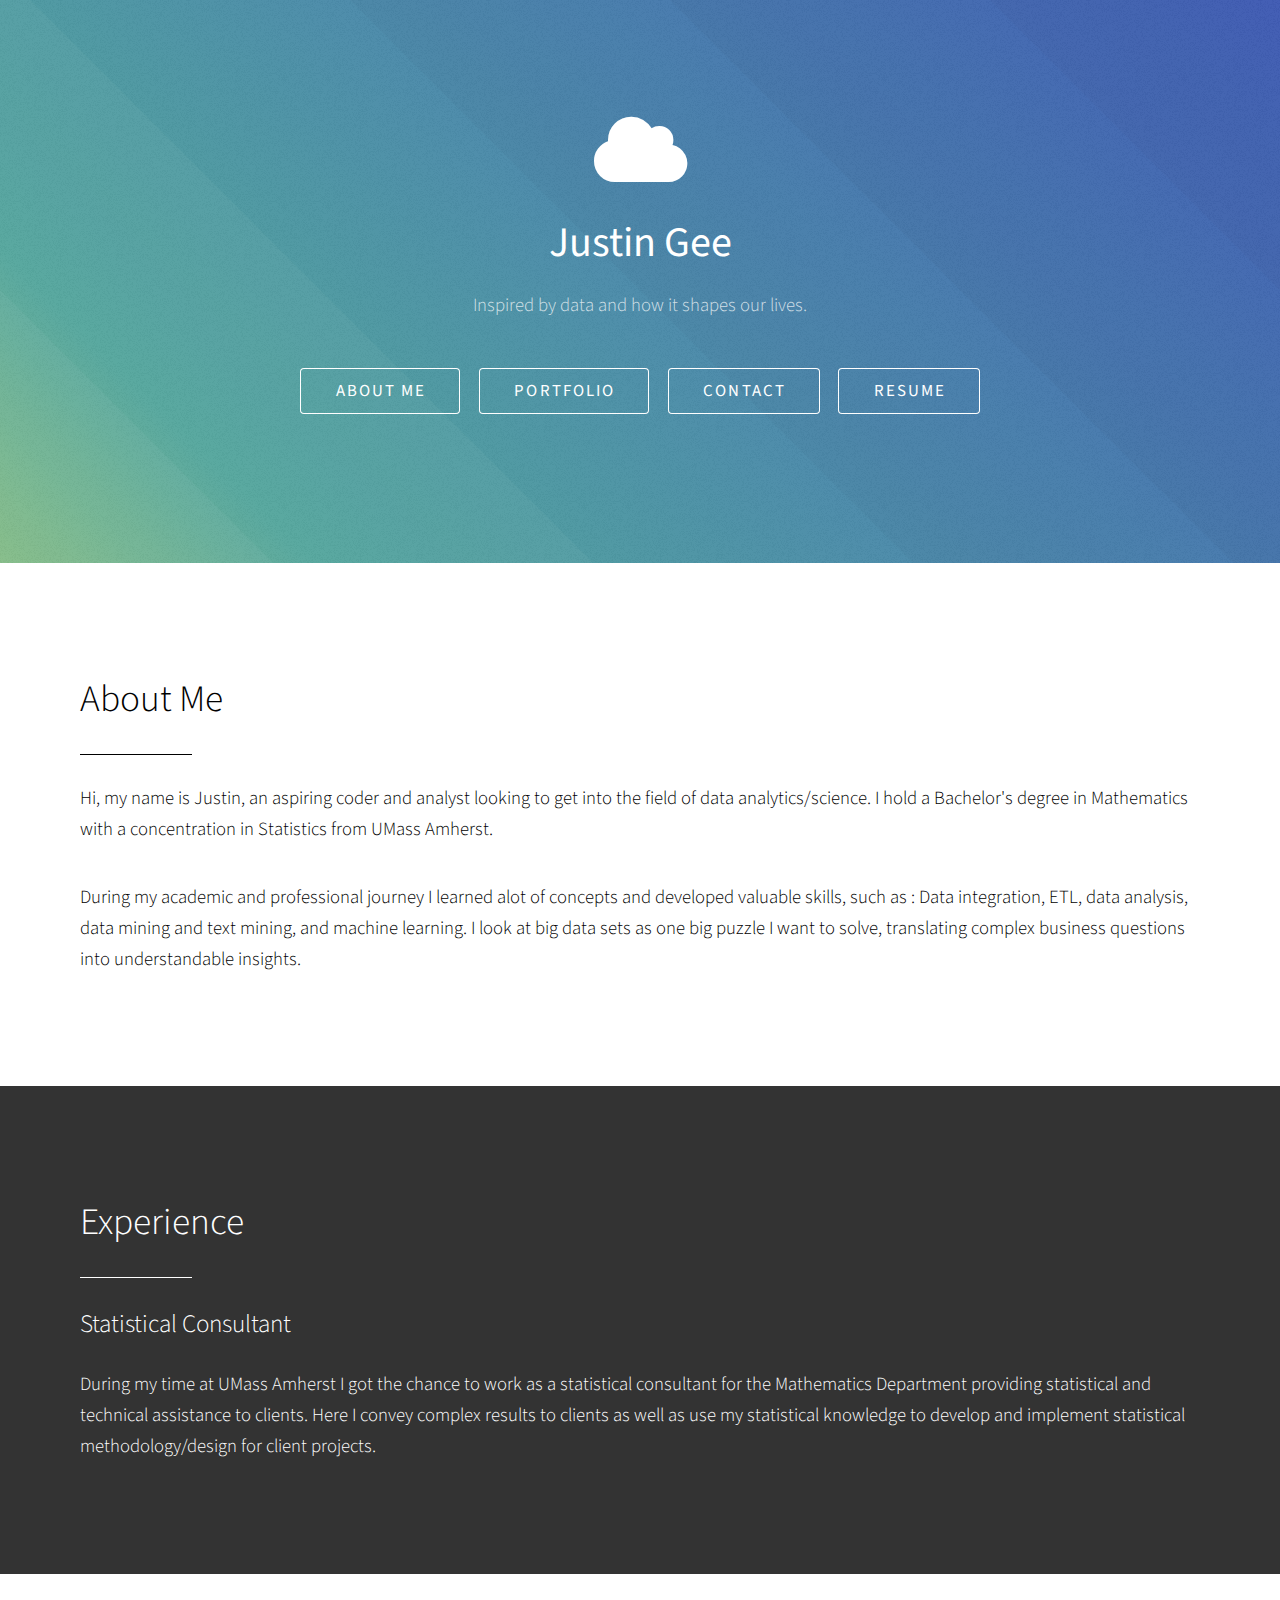
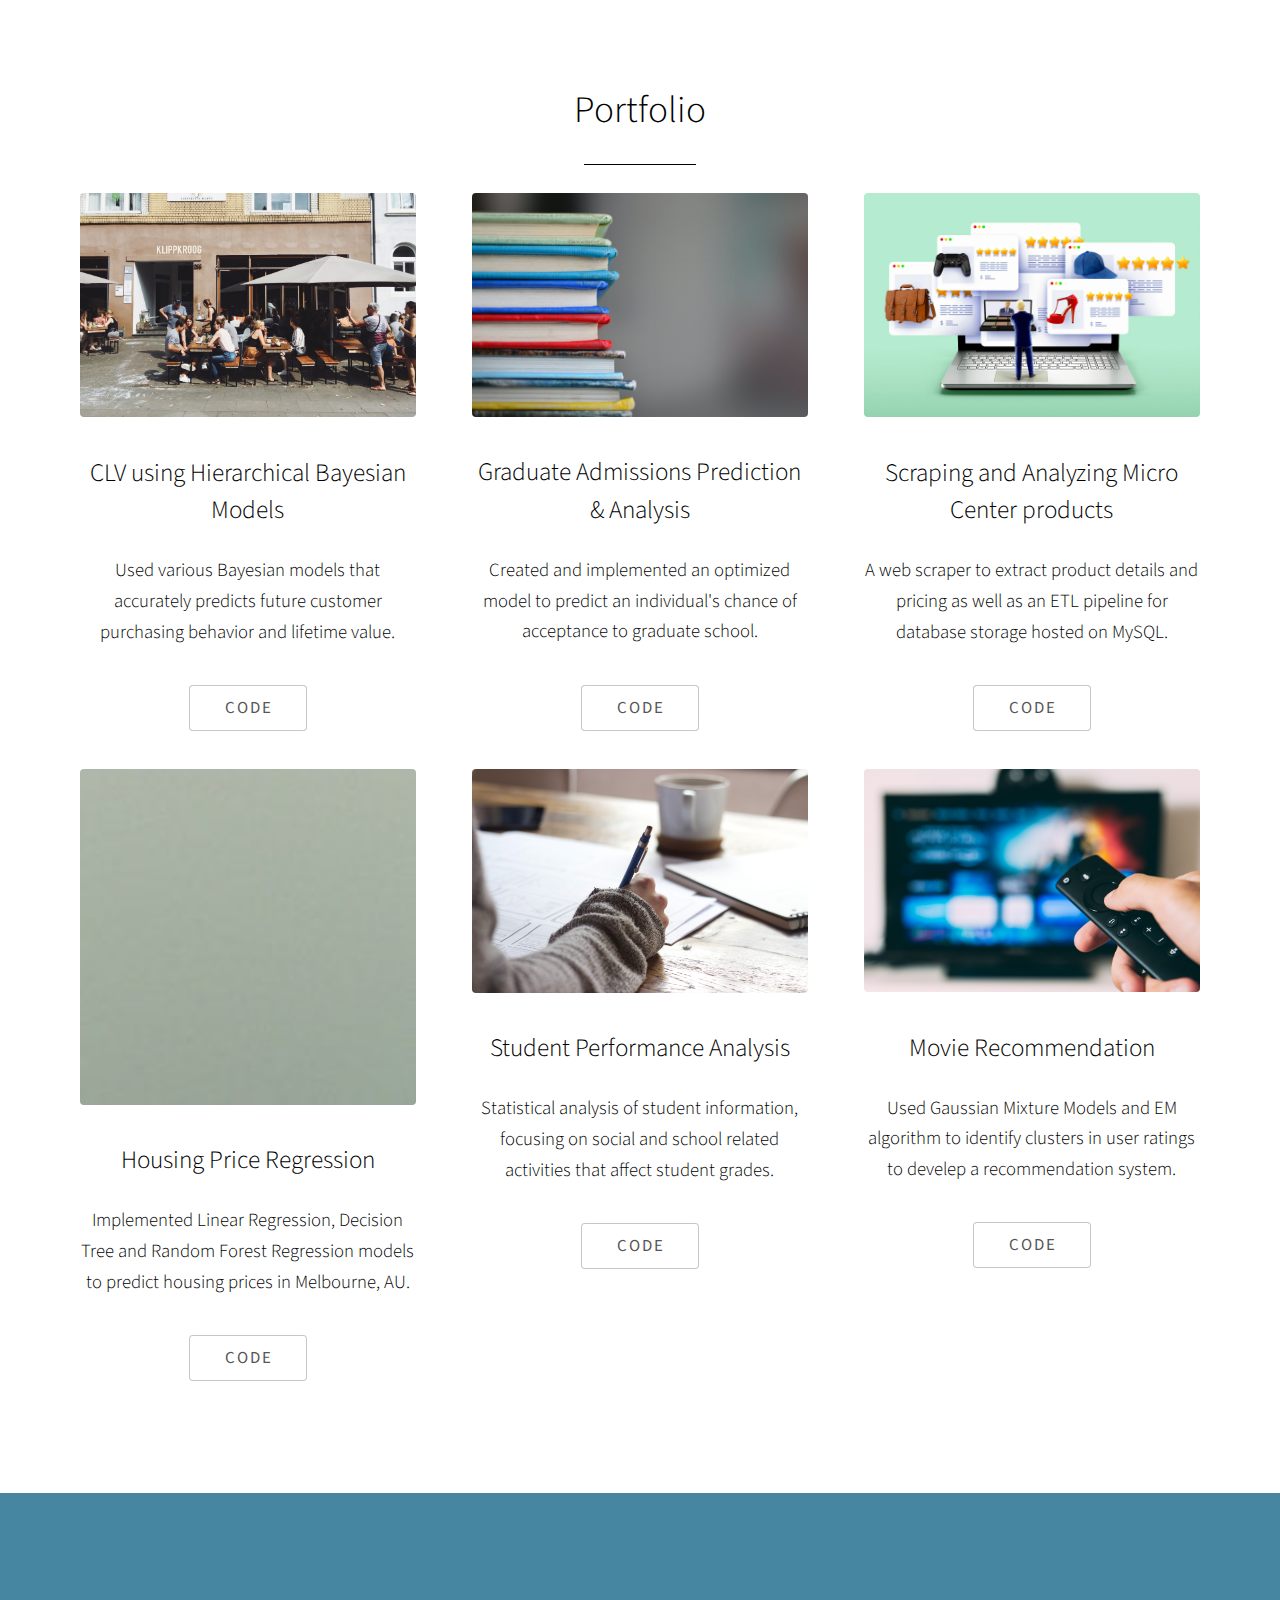
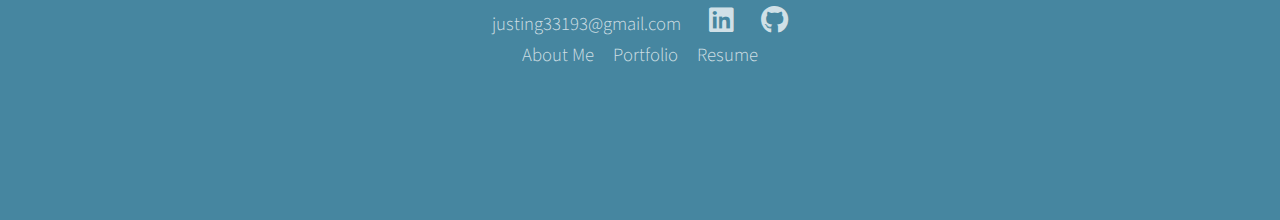
==== commit af192133: "link fixes" ====
--- a/index.html
+++ b/index.html
@@ -67,7 +67,7 @@
 								<h3><a href="justingee193.github.io/links/customer-lifetime-value.html">CLV using Hierarchical Bayesian Models</a></h3>
 							<p>Used various Bayesian models that accurately predicts future customer purchasing behavior and lifetime value.</p>
 							<ul class="actions special">
-								<li><a href="https://github.com/justingee193/Data-Science-Projects/blob/master/customer-lifetime-value.ipynb" class="button">Code</a></li>
+								<li><a href="https://github.com/justingee193/customer-lifetime-value" class="button">Code</a></li>
 							</ul>
 						</div>
 						<div class="col-4 col-12-medium">
@@ -75,12 +75,12 @@
 							<h3><a href="justingee193.github.io/links/graduate-admissions.html">Graduate Admissions Prediction & Analysis</a></h3>
 							<p>Created and implemented an optimized model to predict an individual's chance of acceptance to graduate school.</p>
 							<ul class="actions special">
-								<li><a href="https://github.com/justingee193/Data-Science-Projects/blob/master/graduate-admissions.ipynb" class="button">Code</a></li>
+								<li><a href="https://github.com/justingee193/graduate-admissions" class="button">Code</a></li>
 							</ul>
 						</div>
 						<div class="col-4 col-12-medium">
 							<span class="image fit"><img src="images/pic04.jpg" alt="" /></span>
-							<h3><a href="justingee193.github.io/links/student-performance.html">Scraping and Analyzing Micro Center products</a></h3>
+							<h3><a href="justingee193.github.io/links/data-analysis.html">Scraping and Analyzing Micro Center products</a></h3>
 							<p>A web scraper to extract product details and pricing as well as an ETL pipeline for database storage hosted on MySQL.</p>
 							<ul class="actions special">
 								<li><a href="https://github.com/justingee193/microcenter-scraper" class="button">Code</a></li>
@@ -99,7 +99,7 @@
 							<h3><a href="justingee193.github.io/links/student-performance.html">Student Performance Analysis</a></h3>
 							<p>Statistical analysis of student information, focusing on social and school related activities that affect student grades.</p>
 							<ul class="actions special">
-								<li><a href="https://github.com/justingee193/Data-Science-Projects/blob/master/student-performance.ipynb" class="button">Code</a></li>
+								<li><a href="https://github.com/justingee193/student-performance" class="button">Code</a></li>
 							</ul>
 						</div>
 						<div class="col-4 col-12-medium">
--- a/assets/css/main.css
+++ b/assets/css/main.css
@@ -110,7 +110,6 @@
 		-webkit-transition: color 0.2s ease-in-out, border-color 0.2s ease-in-out;
 		-ms-transition: color 0.2s ease-in-out, border-color 0.2s ease-in-out;
 		transition: color 0.2s ease-in-out, border-color 0.2s ease-in-out;
-		border-bottom: dotted 1px #666;
 		color: inherit;
 		text-decoration: none;
 	}
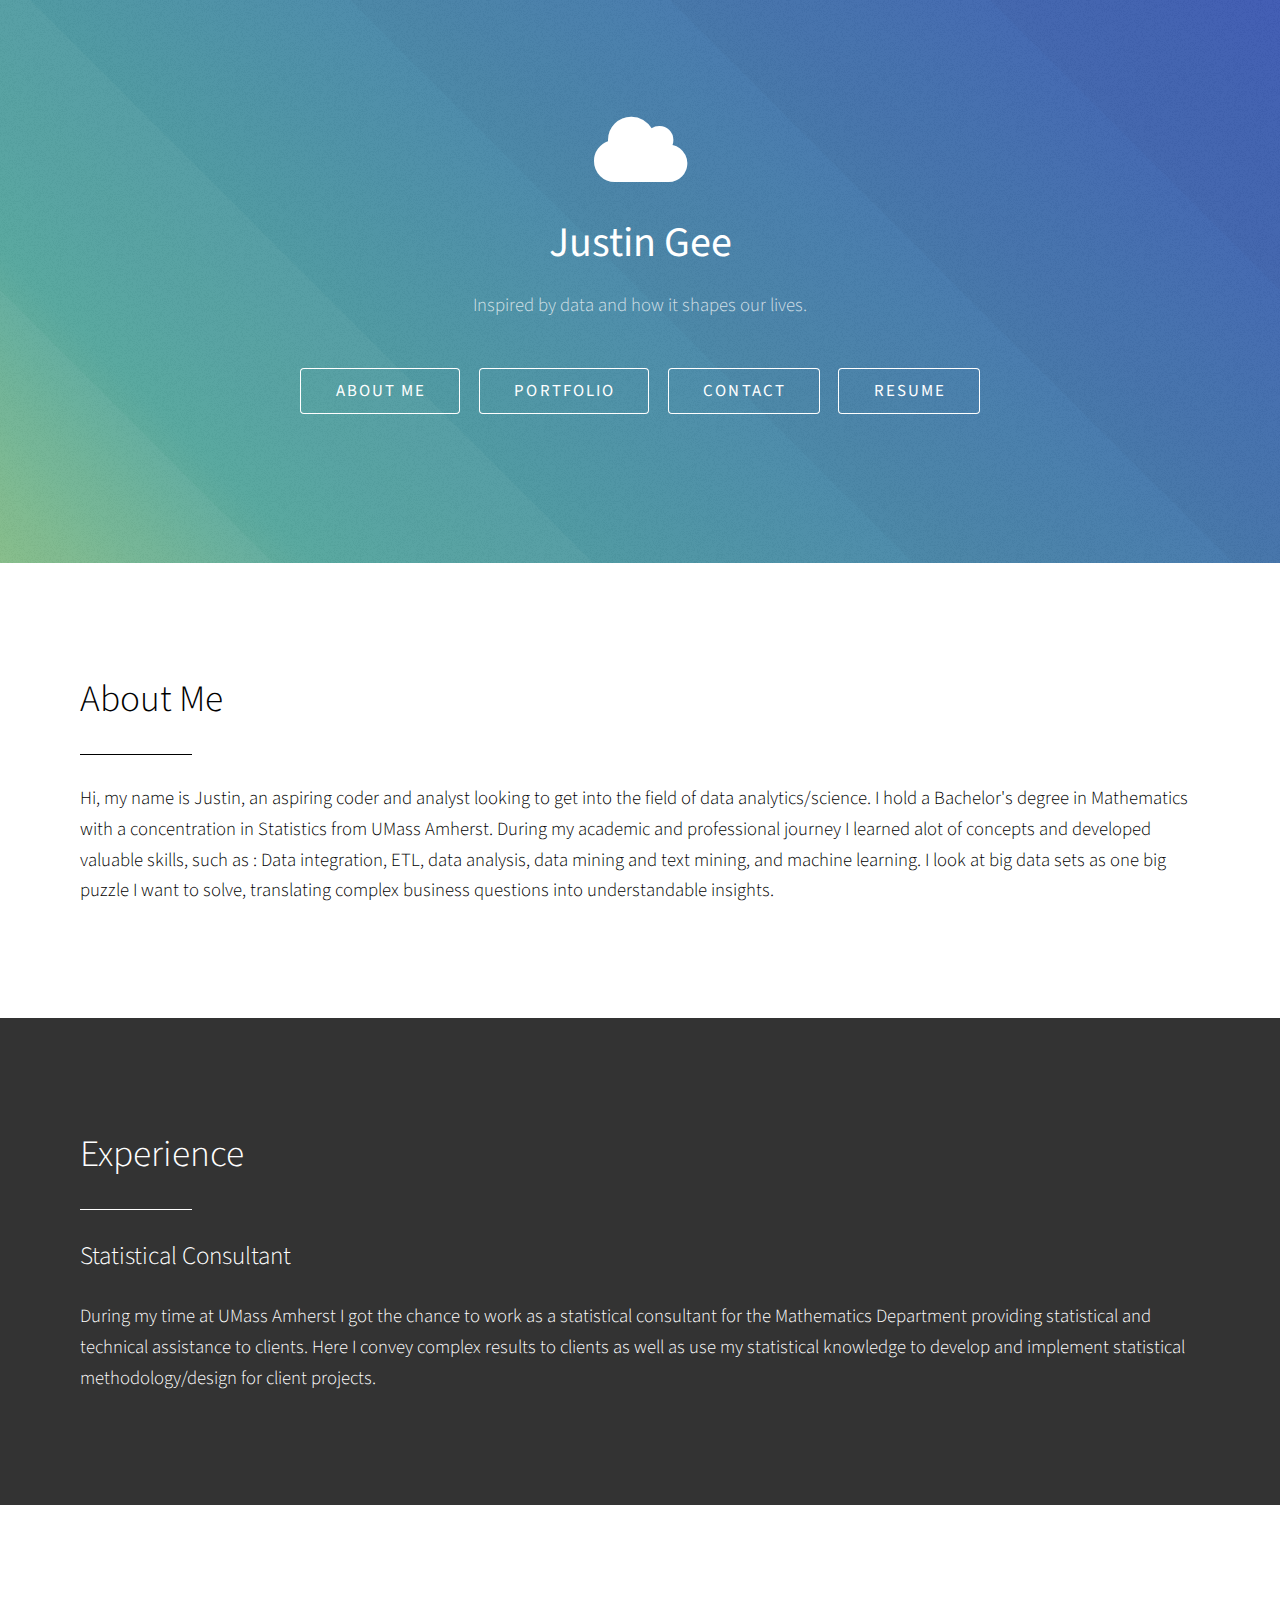
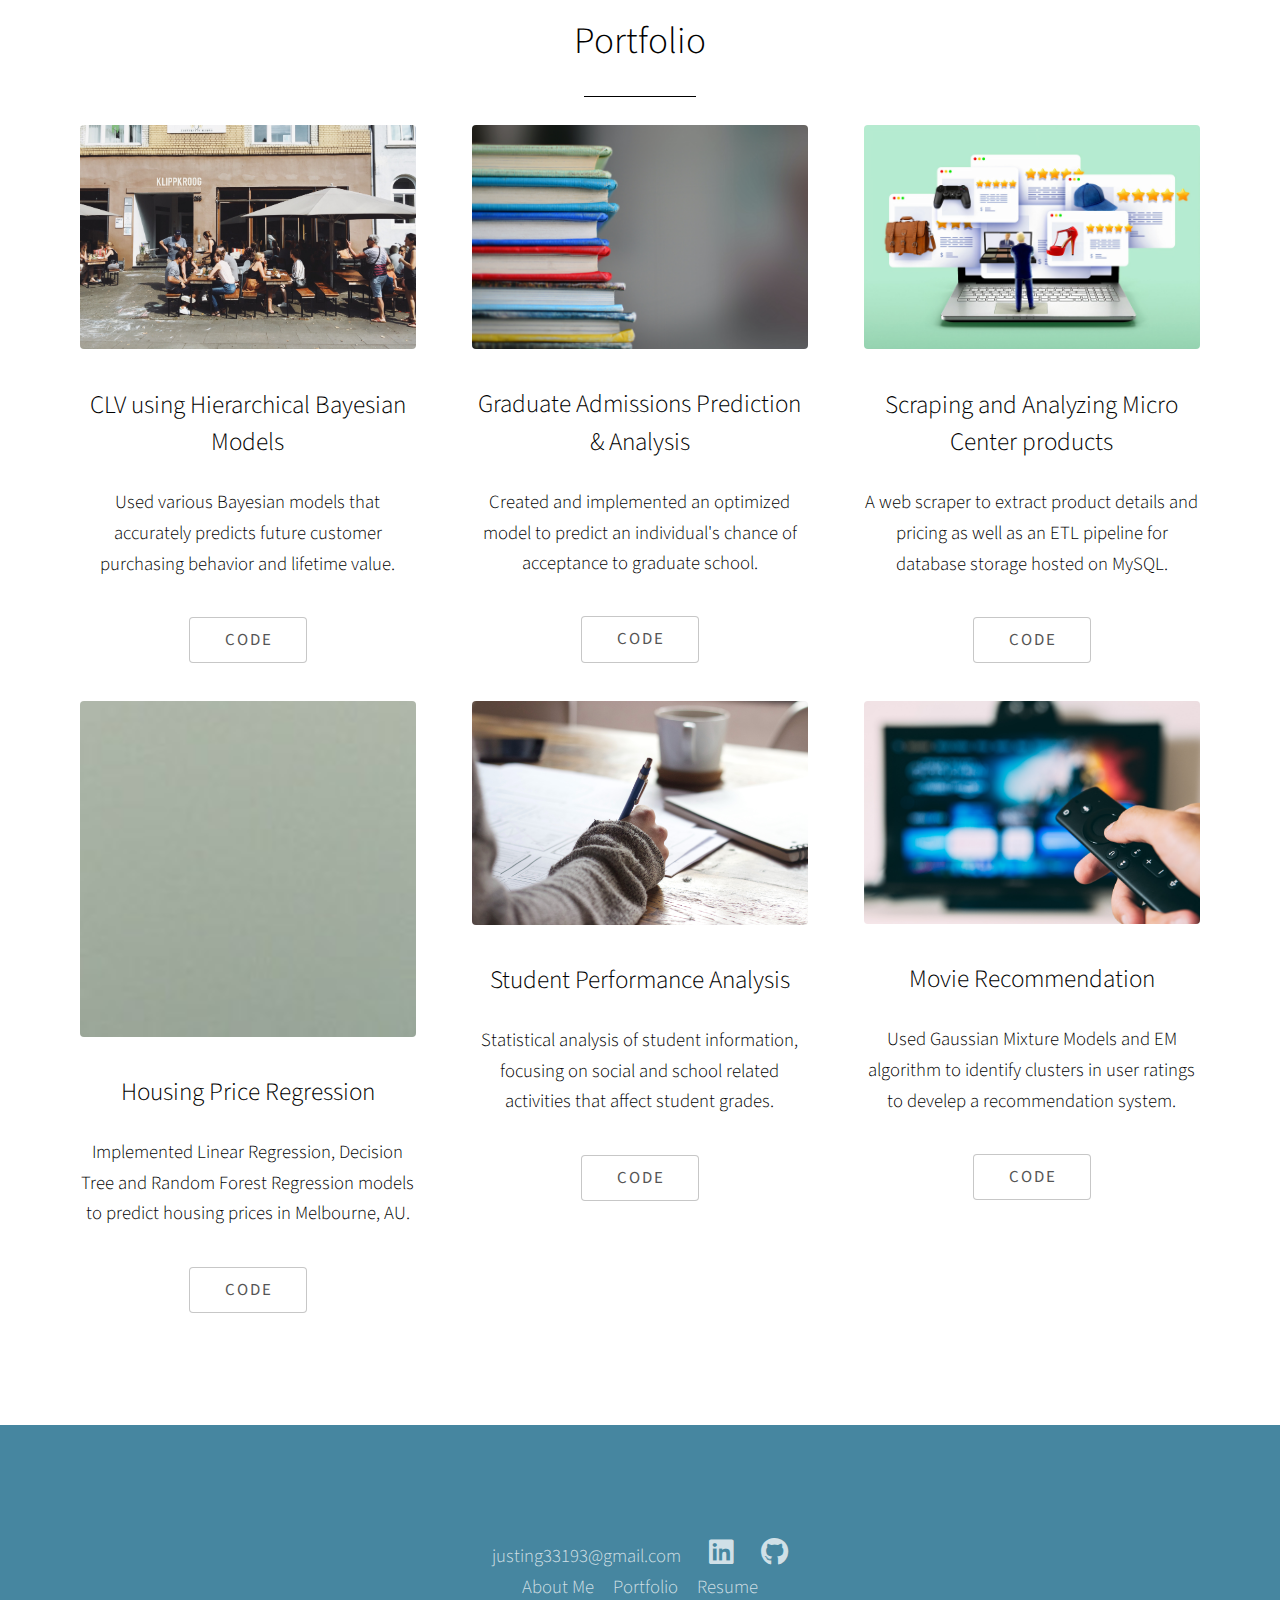
==== commit 699bb389: "modificationse" ====
--- a/index.html
+++ b/index.html
@@ -33,8 +33,7 @@
 							<header class="major">
 								<h2>About Me<br /></h2>
 							</header>
-							<p>Hi, my name is Justin, an aspiring coder and analyst looking to get into the field of data analytics/science. I hold a Bachelor's degree in Mathematics with a concentration in Statistics from UMass Amherst. </p>
-							<p>During my academic and professional journey I learned alot of concepts and developed valuable skills, such as : Data integration, ETL, data analysis, data mining and text mining, and machine learning. I look at big data sets as one big puzzle I want to solve, translating complex business questions into understandable insights.</p>
+							<p>Hi, my name is Justin, an aspiring coder and analyst looking to get into the field of data analytics/science. I hold a Bachelor's degree in Mathematics with a concentration in Statistics from UMass Amherst. During my academic and professional journey I learned alot of concepts and developed valuable skills, such as : Data integration, ETL, data analysis, data mining and text mining, and machine learning. I look at big data sets as one big puzzle I want to solve, translating complex business questions into understandable insights.</p>
 						</div>
 					</div>
 				</div>
@@ -124,7 +123,7 @@
 				<ul class="actions special">
 					<li><a href="#AboutMe" class="label scrolly">About Me</a></li>
 					<li><a href="#Portfolio" class="label scrolly">Portfolio</a></li>
-					<li><a href="resume.pdf" class="label">Resume</a></li>
+					<li><a href="justingee193.github.io/links/resume.pdf" class="label">Resume</a></li>
 				</ul>
 			</section>
 
